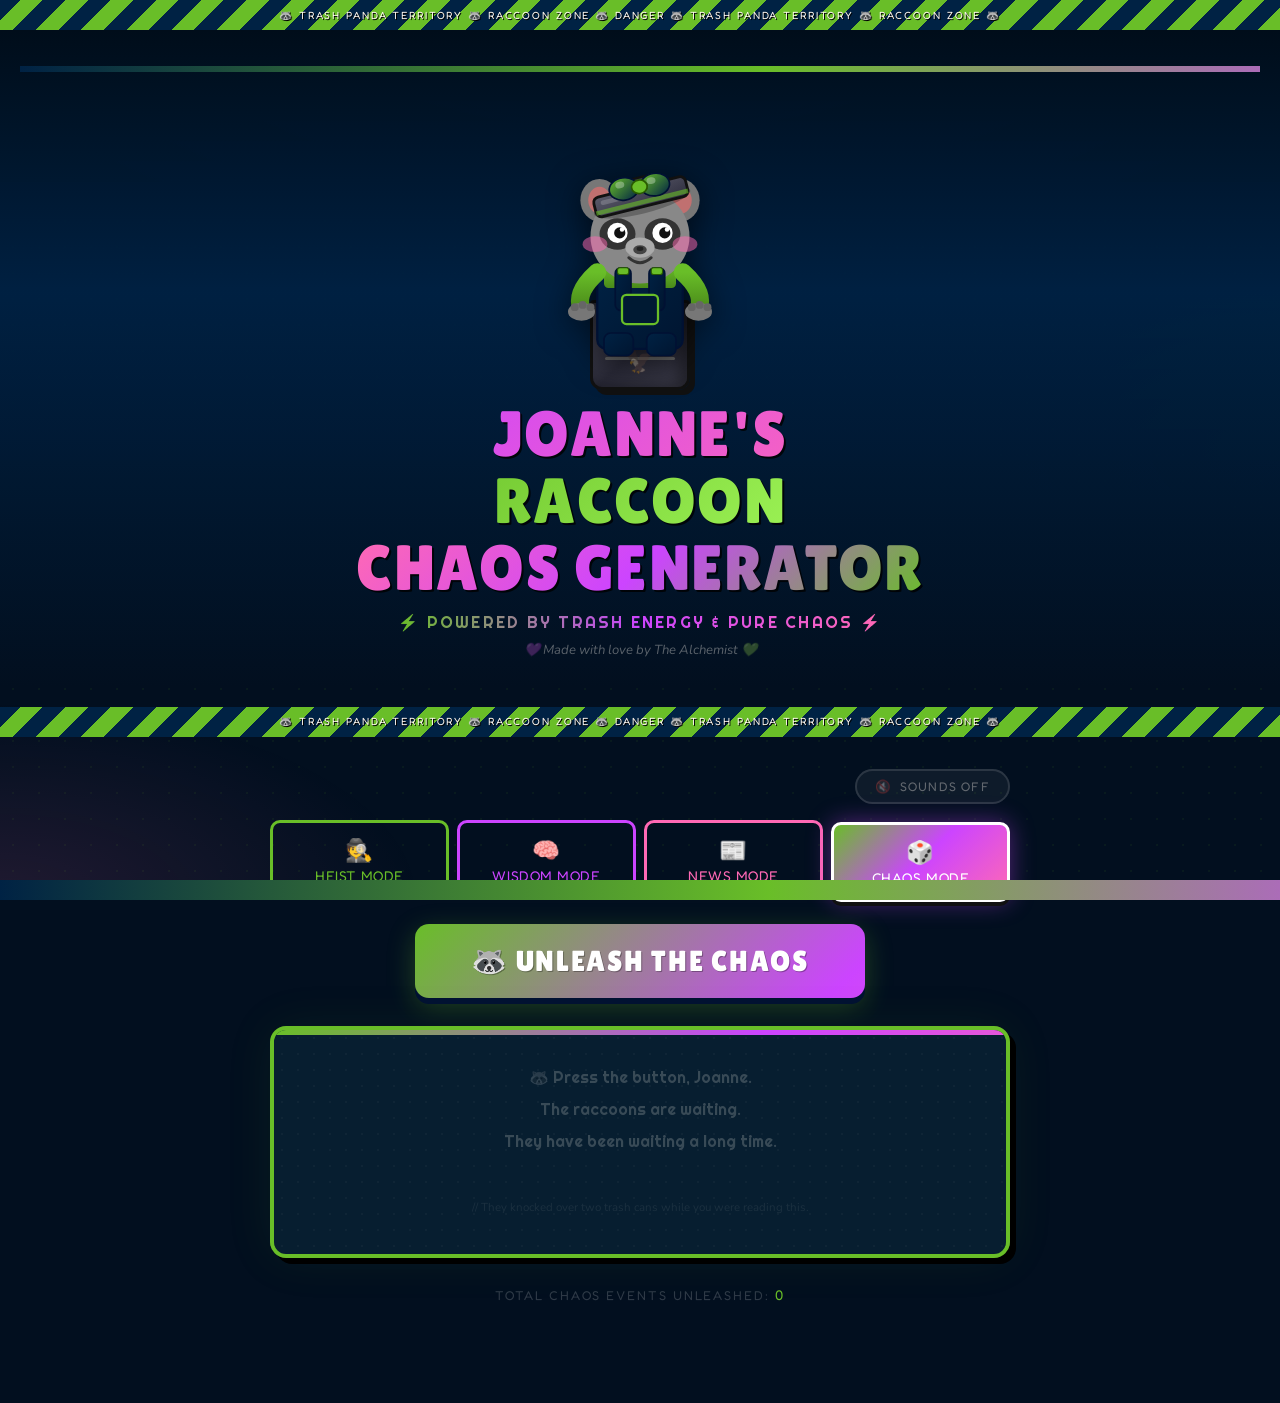
==== index.html @ 40414d5c "Rename raccoon-chaos.html to index.html" ====
<!DOCTYPE html>
<html lang="en">
<head>
  <meta charset="UTF-8" />
  <meta name="viewport" content="width=device-width, initial-scale=1.0" />
  <title>Joanne's Raccoon Chaos Generator</title>
  <link href="https://fonts.googleapis.com/css2?family=Fredoka+One&family=Righteous&family=Lilita+One&family=Nunito:wght@400;700;900&display=swap" rel="stylesheet" />
  <style>
    :root {
      --navy:   #002244;
      --teal:   #69BE28;
      --purple: #cc44ff;
      --pink:   #ff69b4;
      --white:  #fff9f0;
      --gray:   rgba(255,249,240,.35);
      --bg:     #020f1f;
      --bg2:    #061828;
      --card:   #071e30;
    }

    * { margin: 0; padding: 0; box-sizing: border-box; }

    body {
      background: var(--bg);
      color: var(--white);
      font-family: 'Nunito', sans-serif;
      min-height: 100vh;
      overflow-x: hidden;
    }

    /* HALFTONE BG */
    body::before {
      content: '';
      position: fixed; inset: 0; z-index: 0; pointer-events: none;
      background-image: radial-gradient(circle, rgba(105,190,40,.07) 1px, transparent 1px);
      background-size: 26px 26px;
    }

    body::after {
      content: '';
      position: fixed; inset: 0; z-index: 0; pointer-events: none;
      background:
        radial-gradient(ellipse 90% 50% at 50% 0%,   rgba(204,68,255,.18), transparent 60%),
        radial-gradient(ellipse 60% 40% at 0% 100%,  rgba(255,105,180,.12), transparent 55%),
        radial-gradient(ellipse 50% 40% at 100% 50%, rgba(105,190,40,.1),  transparent 55%);
    }

    /* FLOATING BG COONS */
    .bg-coon {
      position: fixed; pointer-events: none; z-index: 0;
      font-size: 3rem; opacity: .05;
      animation: drift linear infinite;
    }
    @keyframes drift {
      from { transform: translateY(110vh) rotate(0deg); }
      to   { transform: translateY(-10vh) rotate(360deg); }
    }

    /* ═══════════════════ */
    /* TAPE               */
    /* ═══════════════════ */
    .tape {
      height: 30px;
      background: repeating-linear-gradient(
        -45deg,
        var(--teal) 0, var(--teal) 16px,
        var(--navy) 16px, var(--navy) 32px
      );
      position: relative; overflow: hidden;
    }
    .tape::after {
      content: '🦝 TRASH PANDA TERRITORY 🦝 RACCOON ZONE 🦝 DANGER 🦝 TRASH PANDA TERRITORY 🦝 RACCOON ZONE 🦝';
      position: absolute; inset: 0;
      display: flex; align-items: center; justify-content: center;
      font-family: 'Fredoka One', cursive;
      font-size: .65rem; letter-spacing: .18em; color: var(--white);
      white-space: nowrap; overflow: hidden;
      text-shadow: 1px 1px 0 #000;
    }

    /* ═══════════════════ */
    /* HEADER             */
    /* ═══════════════════ */
    header {
      position: relative; z-index: 2; overflow: hidden;
    }

    .header-inner {
      background: linear-gradient(180deg,
        #000d1a 0%,
        rgba(0,34,68,.95) 40%,
        var(--bg) 100%
      );
      padding: 36px 20px 0;
      display: flex; flex-direction: column;
      align-items: center; text-align: center;
    }

    /* Seahawks gradient stripe */
    .hawks-stripe {
      width: 100%; height: 6px;
      background: linear-gradient(90deg,
        var(--navy), var(--teal), var(--purple), var(--pink), var(--teal), var(--navy)
      );
      background-size: 300%;
      animation: stripe-flow 6s linear infinite;
      margin-bottom: 28px;
    }
    @keyframes stripe-flow { to { background-position: 300%; } }

    /* ═══════════════════════════ */
    /* RACCOON SVG HERO            */
    /* ═══════════════════════════ */
    .hero-wrap {
      position: relative;
      width: 220px; height: 290px;
      margin-bottom: -10px;
    }

    .coon-svg {
      position: absolute;
      bottom: 30px; left: 50%;
      transform: translateX(-50%);
      width: 180px;
      animation: coon-bob 2s ease-in-out infinite;
      filter: drop-shadow(0 6px 16px rgba(0,0,0,.6));
      z-index: 3;
    }
    @keyframes coon-bob {
      0%,100% { transform: translateX(-50%) translateY(0); }
      50%      { transform: translateX(-50%) translateY(-10px); }
    }

    /* TRASH CAN */
    .trash-wrap {
      position: absolute;
      bottom: 0; left: 50%;
      transform: translateX(-50%);
      width: 120px; z-index: 2;
    }

    .trash-body {
      width: 100px; height: 90px;
      margin: 0 auto;
      background: linear-gradient(135deg, #4a4a5a, #2a2a38, #3a3a48);
      border-radius: 4px 4px 12px 12px;
      border: 3px solid #111;
      box-shadow: inset -8px 0 14px rgba(0,0,0,.4), 5px 5px 0 #111;
      position: relative;
    }
    .trash-body::before {
      content: '';
      position: absolute;
      top: 18px; left: 12px; right: 12px; height: 3px;
      background: #666; border-radius: 2px;
      box-shadow: 0 18px 0 #666, 0 36px 0 #666;
    }
    /* Seahawks logo hint on can */
    .trash-body::after {
      content: '🦅';
      position: absolute;
      bottom: 10px; left: 50%;
      transform: translateX(-50%);
      font-size: 1.4rem; opacity: .4;
    }

    /* ═══════════════════════════ */
    /* TITLE                       */
    /* ═══════════════════════════ */
    .site-title {
      font-family: 'Lilita One', cursive;
      font-size: clamp(2rem, 7vw, 4rem);
      line-height: 1.05;
      letter-spacing: .02em;
      margin-top: 20px;
    }

    .line1 {
      background: linear-gradient(135deg, var(--purple), var(--pink));
      -webkit-background-clip: text; -webkit-text-fill-color: transparent;
      background-clip: text;
      filter: drop-shadow(2px 2px 0 rgba(0,0,0,.8));
    }
    .line2 {
      background: linear-gradient(135deg, var(--teal), #a8ff60);
      -webkit-background-clip: text; -webkit-text-fill-color: transparent;
      background-clip: text;
      filter: drop-shadow(2px 2px 0 rgba(0,0,0,.8));
    }
    .line3 {
      background: linear-gradient(135deg, var(--pink), var(--purple), var(--teal));
      -webkit-background-clip: text; -webkit-text-fill-color: transparent;
      background-clip: text;
      filter: drop-shadow(2px 2px 0 rgba(0,0,0,.8));
    }

    .site-sub {
      font-family: 'Righteous', cursive;
      font-size: clamp(.8rem, 2.5vw, 1rem);
      letter-spacing: .14em;
      text-transform: uppercase;
      margin-top: 10px;
      background: linear-gradient(90deg, var(--teal), var(--purple), var(--pink));
      -webkit-background-clip: text; -webkit-text-fill-color: transparent;
      background-clip: text;
    }

    .dedication {
      font-size: .82rem; color: var(--gray);
      font-style: italic; margin: 8px 0 28px;
    }

    /* ═══════════════════ */
    /* MAIN               */
    /* ═══════════════════ */
    main {
      position: relative; z-index: 1;
      max-width: 780px; margin: 0 auto;
      padding: 32px 20px 100px;
    }

    /* SOUND */
    .top-row {
      display: flex; justify-content: flex-end; margin-bottom: 16px;
    }

    .sound-toggle {
      font-family: 'Fredoka One', cursive;
      font-size: .78rem; letter-spacing: .1em;
      padding: 8px 18px;
      background: rgba(255,255,255,.05);
      border: 2px solid rgba(255,255,255,.12);
      color: var(--gray);
      cursor: pointer; border-radius: 20px;
      transition: all .25s;
      display: flex; align-items: center; gap: 7px;
    }
    .sound-toggle:hover { border-color: var(--pink); color: var(--pink); }
    .sound-toggle.on    {
      border-color: var(--teal); color: var(--teal);
      background: rgba(105,190,40,.1);
      box-shadow: 0 0 12px rgba(105,190,40,.25);
    }

    /* MODES */
    .mode-row {
      display: grid;
      grid-template-columns: repeat(4,1fr);
      gap: 8px; margin-bottom: 24px;
    }
    @media (max-width: 480px) { .mode-row { grid-template-columns: repeat(2,1fr); } }

    .mode-btn {
      font-family: 'Fredoka One', cursive;
      font-size: .88rem; letter-spacing: .04em;
      padding: 12px 6px;
      border: 3px solid; cursor: pointer;
      transition: all .2s; background: transparent;
      border-radius: 10px; text-align: center; line-height: 1.3;
    }
    .mode-btn .bi { font-size: 1.4rem; display: block; margin-bottom: 3px; }

    .mode-btn.heist  { border-color: var(--teal);   color: var(--teal); }
    .mode-btn.advice { border-color: var(--purple);  color: var(--purple); }
    .mode-btn.news   { border-color: var(--pink);    color: var(--pink); }
    .mode-btn.random { border-color: #fff; color: #fff; }

    .mode-btn.heist.active  { background: var(--teal);   color: #000; box-shadow: 0 4px 0 #2a5a00, 0 0 20px rgba(105,190,40,.4); }
    .mode-btn.advice.active { background: var(--purple);  color: #fff; box-shadow: 0 4px 0 #5500aa, 0 0 20px rgba(204,68,255,.4); }
    .mode-btn.news.active   { background: var(--pink);    color: #fff; box-shadow: 0 4px 0 #991155, 0 0 20px rgba(255,105,180,.4); }
    .mode-btn.random.active { background: linear-gradient(135deg,var(--teal),var(--purple),var(--pink)); color: #fff; box-shadow: 0 4px 0 #111, 0 0 24px rgba(204,68,255,.4); }

    .mode-btn:hover:not(.active) { transform: translateY(-3px); filter: brightness(1.2); }
    .mode-btn.active { transform: translateY(2px); }

    /* GENERATE BTN */
    .gen-wrap { text-align: center; margin-bottom: 28px; }

    .gen-btn {
      font-family: 'Lilita One', cursive;
      font-size: clamp(1.2rem, 4vw, 1.8rem);
      letter-spacing: .06em;
      padding: 20px 56px;
      border: none; border-radius: 14px;
      cursor: pointer; position: relative; overflow: hidden;
      background: linear-gradient(135deg, var(--teal), var(--purple), var(--pink));
      background-size: 200%;
      animation: btn-gradient 4s ease infinite;
      color: #fff;
      text-shadow: 1px 1px 0 rgba(0,0,0,.3);
      box-shadow: 0 6px 0 #001133, 0 8px 28px rgba(105,190,40,.3);
      transition: transform .15s, box-shadow .15s;
    }
    @keyframes btn-gradient {
      0%,100% { background-position: 0%; }
      50%      { background-position: 100%; }
    }
    .gen-btn::before {
      content: '';
      position: absolute; top: 0; left: -100%; width: 60%; height: 100%;
      background: linear-gradient(90deg, transparent, rgba(255,255,255,.2), transparent);
      transform: skewX(-20deg);
      animation: shine 3s ease infinite;
    }
    @keyframes shine { 0%{left:-100%} 40%{left:150%} 100%{left:150%} }

    .gen-btn:hover { transform: translateY(-4px); box-shadow: 0 10px 0 #001133, 0 14px 36px rgba(204,68,255,.4); }
    .gen-btn:active { transform: translateY(4px); box-shadow: 0 2px 0 #001133; }

    .btn-coon { display:inline-block; animation: wiggle 1.5s ease-in-out infinite; }
    @keyframes wiggle { 0%,100%{transform:rotate(-8deg)} 50%{transform:rotate(8deg)} }

    /* OUTPUT CARD */
    .output-card {
      background: var(--card);
      border: 4px solid var(--teal);
      border-radius: 16px;
      padding: 32px 24px;
      position: relative;
      min-height: 220px;
      display: flex; flex-direction: column;
      align-items: center; justify-content: center;
      text-align: center;
      box-shadow: 6px 6px 0 #000, 0 0 50px rgba(105,190,40,.08);
      overflow: hidden;
      transition: border-color .3s, box-shadow .3s;
    }

    .output-card.heist-card  { border-color: var(--teal);   box-shadow: 6px 6px 0 #000, 0 0 40px rgba(105,190,40,.15); }
    .output-card.advice-card { border-color: var(--purple);  box-shadow: 6px 6px 0 #000, 0 0 40px rgba(204,68,255,.15); }
    .output-card.news-card   { border-color: var(--pink);    box-shadow: 6px 6px 0 #000, 0 0 40px rgba(255,105,180,.15); }

    .output-card::before {
      content: '';
      position: absolute; inset: 0;
      background-image: radial-gradient(circle, rgba(255,255,255,.03) 1px, transparent 1px);
      background-size: 16px 16px;
      pointer-events: none;
    }

    .output-card::after {
      content: '';
      position: absolute; top: 0; left: 0; right: 0; height: 5px;
      background: linear-gradient(90deg, var(--teal), var(--purple), var(--pink), var(--teal));
      background-size: 200%;
      animation: stripe-flow 3s linear infinite;
      border-radius: 12px 12px 0 0;
    }

    .output-badge {
      font-family: 'Fredoka One', cursive;
      font-size: .75rem; letter-spacing: .2em; text-transform: uppercase;
      padding: 5px 18px; border-radius: 20px;
      margin-bottom: 16px; color: #fff;
    }
    .heist-card  .output-badge { background: var(--teal);   color: #000; }
    .advice-card .output-badge { background: var(--purple); }
    .news-card   .output-badge { background: var(--pink); }

    .output-coon {
      font-size: 3.8rem; margin-bottom: 12px;
      display: block;
      animation: pop-in .4s cubic-bezier(.36,.07,.19,.97);
    }
    @keyframes pop-in {
      0%   { transform: scale(0) rotate(-25deg); opacity: 0; }
      70%  { transform: scale(1.25) rotate(5deg); }
      100% { transform: scale(1) rotate(0); opacity: 1; }
    }

    .output-title {
      font-family: 'Lilita One', cursive;
      font-size: clamp(1.05rem, 3.5vw, 1.6rem);
      margin-bottom: 14px; line-height: 1.25;
    }
    .heist-card  .output-title { color: var(--teal); text-shadow: 1px 1px 0 rgba(0,0,0,.5); }
    .advice-card .output-title { color: var(--purple); text-shadow: 1px 1px 0 rgba(0,0,0,.5); }
    .news-card   .output-title { color: var(--pink); text-shadow: 1px 1px 0 rgba(0,0,0,.5); }

    .output-body {
      font-family: 'Nunito', sans-serif;
      font-size: clamp(.88rem, 2vw, 1rem);
      color: var(--white); line-height: 1.85;
      max-width: 580px; font-weight: 600;
    }
    .output-body strong { color: var(--white); }
    .heist-card  .output-body strong { color: var(--teal); }
    .advice-card .output-body strong { color: var(--purple); }
    .news-card   .output-body strong { color: var(--pink); }

    .output-placeholder {
      font-family: 'Righteous', cursive;
      font-size: 1rem; color: rgba(255,249,240,.2); line-height: 2;
    }

    /* CHAOS METER */
    .chaos-meter { margin-top: 22px; width: 100%; }
    .chaos-header {
      display: flex; justify-content: space-between;
      font-family: 'Fredoka One', cursive;
      font-size: .7rem; letter-spacing: .12em;
      color: rgba(255,255,255,.25); margin-bottom: 6px; text-transform: uppercase;
    }
    .chaos-track {
      height: 10px; background: rgba(255,255,255,.06);
      border-radius: 6px; overflow: hidden;
    }
    .chaos-fill {
      height: 100%;
      background: linear-gradient(90deg, var(--teal), var(--purple), var(--pink));
      background-size: 200%;
      animation: stripe-flow 3s linear infinite;
      border-radius: 6px;
      transition: width .8s cubic-bezier(.36,.07,.19,.97);
      width: 0%;
    }

    /* CARD ACTIONS */
    .card-actions {
      display: flex; gap: 10px;
      justify-content: center; margin-top: 20px; flex-wrap: wrap;
    }
    .act-btn {
      font-family: 'Fredoka One', cursive;
      font-size: .85rem; letter-spacing: .06em;
      padding: 9px 22px;
      border: 2px solid rgba(255,255,255,.12);
      color: rgba(255,255,255,.35);
      background: transparent; cursor: pointer;
      border-radius: 8px; transition: all .2s;
    }
    .act-btn:hover { border-color: var(--pink); color: var(--pink); background: rgba(255,105,180,.08); }

    /* COUNTER */
    .counter {
      text-align: center; margin-top: 28px;
      font-family: 'Fredoka One', cursive;
      font-size: .8rem; letter-spacing: .15em;
      color: rgba(255,255,255,.18); text-transform: uppercase;
    }
    .counter em { color: var(--teal); font-style: normal; font-size: 1.1em; }

    /* BOTTOM TAPE */
    .bottom-tape {
      position: fixed; bottom: 0; left: 0; right: 0; z-index: 10; height: 20px;
      background: linear-gradient(90deg, var(--navy), var(--teal), var(--purple), var(--pink), var(--teal), var(--navy));
      background-size: 300%;
      animation: stripe-flow 6s linear infinite;
    }

    /* BURST */
    .burst {
      position: fixed; pointer-events: none; z-index: 999;
      font-size: 1.8rem;
      animation: burst-up .7s ease forwards;
    }
    @keyframes burst-up { to { transform: translateY(-90px) scale(.4); opacity: 0; } }

    /* SHAKE */
    @keyframes shake {
      0%,100%{transform:none}
      15%{transform:translate(-6px,-2px) rotate(-3deg)}
      30%{transform:translate(6px,2px)   rotate(3deg)}
      45%{transform:translate(-4px,-1px) rotate(-2deg)}
      60%{transform:translate(4px,1px)   rotate(2deg)}
      75%{transform:translate(-2px,0)    rotate(-1deg)}
    }
    .shaking { animation: shake .45s ease; }

    @media (max-width: 500px) {
      .output-card { padding: 20px 14px; }
      .gen-btn { padding: 16px 32px; }
    }
  </style>
</head>
<body>

  <!-- BG COONS -->
  <div class="bg-coon" style="left:8%;animation-duration:15s;animation-delay:0s">🦝</div>
  <div class="bg-coon" style="left:28%;animation-duration:21s;animation-delay:6s">🦝</div>
  <div class="bg-coon" style="left:52%;animation-duration:17s;animation-delay:10s">🦝</div>
  <div class="bg-coon" style="left:74%;animation-duration:19s;animation-delay:3s">🦝</div>
  <div class="bg-coon" style="left:92%;animation-duration:13s;animation-delay:8s">🦝</div>

  <header>
    <div class="tape"></div>
    <div class="header-inner">
      <div class="hawks-stripe"></div>

      <!-- RACCOON HERO -->
      <div class="hero-wrap">
        <svg class="coon-svg" viewBox="0 0 160 200" fill="none" xmlns="http://www.w3.org/2000/svg">
          <defs>
            <linearGradient id="lidGrad" x1="0" y1="0" x2="1" y2="1">
              <stop offset="0%" stop-color="#5a5a6a"/>
              <stop offset="100%" stop-color="#2e2e3e"/>
            </linearGradient>
            <linearGradient id="overallGrad" x1="0" y1="0" x2="1" y2="1">
              <stop offset="0%" stop-color="#002244"/>
              <stop offset="100%" stop-color="#001530"/>
            </linearGradient>
            <linearGradient id="shirtGrad" x1="0" y1="0" x2="0" y2="1">
              <stop offset="0%" stop-color="#69BE28"/>
              <stop offset="100%" stop-color="#4a8a1a"/>
            </linearGradient>
            <linearGradient id="bowGrad" x1="0" y1="0" x2="1" y2="1">
              <stop offset="0%" stop-color="#69BE28"/>
              <stop offset="100%" stop-color="#002244"/>
            </linearGradient>
          </defs>

          <!-- ══ OVERALLS BIB (behind body) ══ -->
          <rect x="42" y="118" width="76" height="72" rx="8"
                fill="url(#overallGrad)" stroke="#001133" stroke-width="2"/>

          <!-- ══ GREEN SHIRT UNDERNEATH ══ -->
          <rect x="48" y="116" width="64" height="20" rx="4"
                fill="url(#shirtGrad)"/>

          <!-- ══ EARS ══ -->
          <ellipse cx="44" cy="58" rx="17" ry="19" fill="#777"/>
          <ellipse cx="44" cy="58" rx="10" ry="12" fill="#c07070"/>
          <ellipse cx="116" cy="58" rx="17" ry="19" fill="#777"/>
          <ellipse cx="116" cy="58" rx="10" ry="12" fill="#c07070"/>

          <!-- ══ HEAD ══ -->
          <ellipse cx="80" cy="90" rx="44" ry="42" fill="#888"/>

          <!-- ══ MASK ══ -->
          <ellipse cx="60" cy="88" rx="16" ry="14" fill="#333"/>
          <ellipse cx="100" cy="88" rx="16" ry="14" fill="#333"/>

          <!-- ══ EYES ══ -->
          <circle cx="60" cy="87" r="9" fill="white"/>
          <circle cx="100" cy="87" r="9" fill="white"/>
          <circle cx="62" cy="87" r="5" fill="#111"/>
          <circle cx="102" cy="87" r="5" fill="#111"/>
          <circle cx="64" cy="84" r="2" fill="white"/>
          <circle cx="104" cy="84" r="2" fill="white"/>

          <!-- ══ NOSE ══ -->
          <ellipse cx="80" cy="100" rx="13" ry="9" fill="#aaa"/>
          <ellipse cx="80" cy="102" rx="6" ry="4" fill="#444"/>
          <ellipse cx="80" cy="101" rx="3" ry="2" fill="#222"/>

          <!-- ══ BLUSH ══ -->
          <ellipse cx="40" cy="97" rx="11" ry="7" fill="#ff69b4" opacity=".5"/>
          <ellipse cx="120" cy="97" rx="11" ry="7" fill="#ff69b4" opacity=".5"/>

          <!-- ══ MOUTH ══ -->
          <path d="M70 109 Q80 118 90 109" stroke="#333" stroke-width="2.5" fill="none" stroke-linecap="round"/>

          <!-- ══ OVERALLS STRAPS ══ -->
          <rect x="58" y="118" width="14" height="38" rx="5"
                fill="url(#overallGrad)" stroke="#001133" stroke-width="1.5"/>
          <rect x="88" y="118" width="14" height="38" rx="5"
                fill="url(#overallGrad)" stroke="#001133" stroke-width="1.5"/>

          <!-- ══ OVERALLS POCKET with Seahawk logo ══ -->
          <rect x="64" y="142" width="32" height="26" rx="4"
                fill="#001a33" stroke="#69BE28" stroke-width="2"/>
          <text x="80" y="161" text-anchor="middle" font-size="14">🦅</text>

          <!-- ══ OVERALL BUCKLES ══ -->
          <rect x="60" y="118" width="10" height="6" rx="2"
                fill="#69BE28" stroke="#2a5a00" stroke-width="1"/>
          <rect x="90" y="118" width="10" height="6" rx="2"
                fill="#69BE28" stroke="#2a5a00" stroke-width="1"/>

          <!-- ══ ARMS (sleeves = green shirt) ══ -->
          <path d="M42 122 Q22 140 28 155" stroke="url(#shirtGrad)" stroke-width="16" stroke-linecap="round" fill="none"/>
          <path d="M118 122 Q138 140 132 155" stroke="url(#shirtGrad)" stroke-width="16" stroke-linecap="round" fill="none"/>

          <!-- ══ PAWS ══ -->
          <ellipse cx="28" cy="157" rx="12" ry="8" fill="#777"/>
          <circle cx="22" cy="153" r="3.5" fill="#666"/>
          <circle cx="29" cy="151" r="3.5" fill="#666"/>
          <circle cx="36" cy="153" r="3.5" fill="#666"/>
          <ellipse cx="132" cy="157" rx="12" ry="8" fill="#777"/>
          <circle cx="126" cy="153" r="3.5" fill="#666"/>
          <circle cx="133" cy="151" r="3.5" fill="#666"/>
          <circle cx="140" cy="153" r="3.5" fill="#666"/>

          <!-- ══ LEGS / OVERALL BOTTOM ══ -->
          <rect x="48" y="176" width="26" height="20" rx="6"
                fill="url(#overallGrad)" stroke="#001133" stroke-width="1.5"/>
          <rect x="86" y="176" width="26" height="20" rx="6"
                fill="url(#overallGrad)" stroke="#001133" stroke-width="1.5"/>

          <!-- ══ TILTED LID HAT (on raccoon head) ══ -->
          <g transform="rotate(-14 80 52)">
            <!-- Shadow -->
            <ellipse cx="80" cy="60" rx="44" ry="10" fill="rgba(0,0,0,.25)"/>
            <!-- Lid body -->
            <rect x="38" y="46" width="84" height="18" rx="5"
                  fill="url(#lidGrad)" stroke="#111" stroke-width="2.5"/>
            <!-- Handle -->
            <rect x="68" y="38" width="24" height="10" rx="4"
                  fill="#3a3a48" stroke="#111" stroke-width="2"/>
            <!-- Shine -->
            <rect x="44" y="50" width="32" height="4" rx="2"
                  fill="rgba(255,255,255,.18)"/>
            <!-- Seahawks stripe on lid -->
            <rect x="38" y="58" width="84" height="4" rx="0"
                  fill="#69BE28" opacity=".6"/>
          </g>

          <!-- ══ HELLO KITTY BOW ON HEAD ══ -->
          <!-- Positioned on top of head, centered -->
          <g transform="translate(80, 50) rotate(-8)">
            <!-- Left lobe -->
            <ellipse cx="-14" cy="-4" rx="13" ry="10"
                     fill="url(#bowGrad)" stroke="#001133" stroke-width="1.5"/>
            <!-- Right lobe -->
            <ellipse cx="14" cy="-4" rx="13" ry="10"
                     fill="url(#bowGrad)" stroke="#001133" stroke-width="1.5"/>
            <!-- Center knot -->
            <ellipse cx="0" cy="-4" rx="7" ry="6"
                     fill="#69BE28" stroke="#2a5a00" stroke-width="1.5"/>
            <!-- Shine on left -->
            <ellipse cx="-17" cy="-8" rx="4" ry="3"
                     fill="rgba(255,255,255,.3)"/>
            <!-- Shine on right -->
            <ellipse cx="11" cy="-8" rx="4" ry="3"
                     fill="rgba(255,255,255,.3)"/>
            <!-- Stars on bow lobes -->
            <text x="-14" y="-1" text-anchor="middle" font-size="8" opacity=".6">★</text>
            <text x="14" y="-1" text-anchor="middle" font-size="8" opacity=".6">★</text>
          </g>

        </svg>

        <!-- CSS TRASH CAN -->
        <div class="trash-wrap">
          <div class="trash-body"></div>
        </div>
      </div>

      <div class="site-title">
        <div class="line1">JOANNE'S</div>
        <div class="line2">RACCOON</div>
        <div class="line3">CHAOS GENERATOR</div>
      </div>
      <div class="site-sub">⚡ Powered by Trash Energy & Pure Chaos ⚡</div>
      <div class="dedication">💜 Made with love by The Alchemist 💚</div>
    </div>
    <div class="tape" style="margin-top:20px"></div>
  </header>

  <main>

    <div class="top-row">
      <button class="sound-toggle" id="soundToggle" onclick="toggleSound()">
        <span id="soundIcon">🔇</span>
        <span id="soundLabel">SOUNDS OFF</span>
      </button>
    </div>

    <div class="mode-row">
      <button class="mode-btn heist"  onclick="setMode('heist')"  id="btn-heist"><span class="bi">🕵️</span>HEIST MODE</button>
      <button class="mode-btn advice" onclick="setMode('advice')" id="btn-advice"><span class="bi">🧠</span>WISDOM MODE</button>
      <button class="mode-btn news"   onclick="setMode('news')"   id="btn-news"><span class="bi">📰</span>NEWS MODE</button>
      <button class="mode-btn random active" onclick="setMode('random')" id="btn-random"><span class="bi">🎲</span>CHAOS MODE</button>
    </div>

    <div class="gen-wrap">
      <button class="gen-btn" onclick="generate()" id="genBtn">
        <span class="btn-coon">🦝</span> UNLEASH THE CHAOS
      </button>
    </div>

    <div class="output-card" id="outputCard">
      <div class="output-placeholder">
        🦝 Press the button, Joanne.<br>
        The raccoons are waiting.<br>
        They have been waiting a long time.<br><br>
        <small style="font-size:.72rem;opacity:.4;font-family:'Nunito',sans-serif">
          // They knocked over two trash cans while you were reading this.
        </small>
      </div>
    </div>

    <div class="counter">
      Total chaos events unleashed: <em id="counter">0</em>
    </div>

  </main>

  <div class="bottom-tape"></div>

<script>
  // ══════════════════════════════════
  // STATE
  // ══════════════════════════════════
  let currentMode = 'random';
  let soundOn = false;
  let audioCtx = null;
  let count = 0;
  try { count = parseInt(localStorage.getItem('joanneV3') || '0'); } catch(e){}
  document.getElementById('counter').textContent = count;

  // ══════════════════════════════════
  // RACCOON CHITTER — THE ONLY SOUND
  // ══════════════════════════════════
  function getCtx() {
    if (!audioCtx) audioCtx = new (window.AudioContext || window.webkitAudioContext)();
    if (audioCtx.state === 'suspended') audioCtx.resume();
    return audioCtx;
  }

  function playChitter(intensity) {
    // intensity: 1 = soft toggle click, 2 = full chaos unleash
    const ctx = getCtx();
    const t = ctx.currentTime;
    const bursts = intensity === 2 ? 12 : 6;
    const vol    = intensity === 2 ? 0.22 : 0.14;

    for (let i = 0; i < bursts; i++) {
      const osc    = ctx.createOscillator();
      const gain   = ctx.createGain();
      const filter = ctx.createBiquadFilter();

      filter.type = 'bandpass';
      filter.frequency.value = 700 + Math.random() * 800;
      filter.Q.value = 6 + Math.random() * 6;

      osc.type = 'sawtooth';
      const baseFreq = 280 + Math.random() * 360;
      osc.frequency.setValueAtTime(baseFreq, t + i * 0.06);
      osc.frequency.exponentialRampToValueAtTime(baseFreq * 0.65, t + i * 0.06 + 0.055);

      // tiny pitch warble for realism
      const lfo = ctx.createOscillator();
      const lfoGain = ctx.createGain();
      lfo.frequency.value = 18 + Math.random() * 12;
      lfoGain.gain.value = 25;
      lfo.connect(lfoGain);
      lfoGain.connect(osc.frequency);

      gain.gain.setValueAtTime(0, t + i * 0.06);
      gain.gain.linearRampToValueAtTime(vol, t + i * 0.06 + 0.008);
      gain.gain.exponentialRampToValueAtTime(0.001, t + i * 0.06 + 0.058);

      osc.connect(filter);
      filter.connect(gain);
      gain.connect(ctx.destination);

      osc.start(t + i * 0.06);
      lfo.start(t + i * 0.06);
      osc.stop(t + i * 0.06 + 0.065);
      lfo.stop(t + i * 0.06 + 0.065);
    }

    // Extra little tail squeak at end for the unleash
    if (intensity === 2) {
      const sq = ctx.createOscillator();
      const sg = ctx.createGain();
      sq.type = 'sine';
      sq.frequency.setValueAtTime(1800, t + bursts * 0.06);
      sq.frequency.exponentialRampToValueAtTime(600, t + bursts * 0.06 + 0.12);
      sg.gain.setValueAtTime(0.12, t + bursts * 0.06);
      sg.gain.exponentialRampToValueAtTime(0.001, t + bursts * 0.06 + 0.12);
      sq.connect(sg); sg.connect(ctx.destination);
      sq.start(t + bursts * 0.06);
      sq.stop(t + bursts * 0.06 + 0.13);
    }
  }

  // ══════════════════════════════════
  // SOUND TOGGLE
  // ══════════════════════════════════
  function toggleSound() {
    soundOn = !soundOn;
    document.getElementById('soundIcon').textContent  = soundOn ? '🔊' : '🔇';
    document.getElementById('soundLabel').textContent = soundOn ? 'SOUNDS ON'  : 'SOUNDS OFF';
    document.getElementById('soundToggle').classList.toggle('on', soundOn);
    if (soundOn) {
      try { playChitter(1); } catch(e) {}
    }
  }

  // ══════════════════════════════════
  // MODE
  // ══════════════════════════════════
  function setMode(m) {
    currentMode = m;
    ['heist','advice','news','random'].forEach(id =>
      document.getElementById(`btn-${id}`).classList.toggle('active', id === m)
    );
  }

  // ══════════════════════════════════
  // CONTENT
  // ══════════════════════════════════
  const heists = [
    { emoji:'🕵️🦝', title:'Operation: Trash Can Tuesday',
      body:`Three raccoons — <strong>Gerald</strong>, <strong>Linda</strong>, and <strong>Lil' Diablo</strong> — spent 6 weeks casing the Henderson neighborhood. Their target: the blue recycling bin with the loose lid on Maple Street. Gerald created a diversion by dramatically falling off a fence. Linda handled logistics. Lil' Diablo ate an entire pizza in under 90 seconds. <strong>They were never caught.</strong>` },
    { emoji:'🏦🦝', title:'The Great Dumpster Heist of 2023',
      body:`When Applebee's installed a "raccoon-proof" lid, the raccoon community took it as a personal attack. <strong>Mama Roxy</strong> assembled a crew of seven. They trained for two weeks. On a Tuesday at 3am, they breached the dumpster in <strong>under four minutes.</strong> The manager still doesn't know what happened. The raccoons celebrated with mozzarella sticks.` },
    { emoji:'🎭🦝', title:'The BBQ Caper',
      body:`Joanne, this one is personal. <strong>Chad the Raccoon</strong> saw your neighbor's BBQ and made a decision. He recruited his cousin <strong>Brenda</strong> and her three children (none of them listened but they came anyway). <strong>Four hot dogs were taken. Zero regrets were expressed.</strong> Chad still thinks about those hot dogs every single night.` },
    { emoji:'🎪🦝', title:'Mission: Impossible — Bird Feeder Edition',
      body:`The bird feeder was described by raccoon intelligence as "heavily fortified." <strong>They didn't care.</strong> Renegade Rick spent three nights developing a technique involving sheer upper body strength and a complete disregard for physics. He ate every seed. He looked directly at the security camera. <strong>He felt nothing.</strong>` },
    { emoji:'🍕🦝', title:'The Pizza Box Conspiracy',
      body:`Twelve raccoons. One pizza box. <strong>Zero coordination.</strong> They argued 45 minutes about who opens it. Two wandered off mid-meeting. Eventually <strong>Steve</strong> just opened it himself. Hawaiian pizza inside. Nobody wanted Hawaiian. <strong>They took it anyway.</strong>` },
    { emoji:'🚗🦝', title:'The Parking Lot Incident',
      body:`<strong>"The Professor"</strong> discovered a Wendy's dumpster was accessible from the top of a Toyota Camry. Dave, the Camry's owner, watched from inside the restaurant. Dave and The Professor made eye contact. <strong>Neither one looked away for a very long time.</strong> Dave did not confront The Professor. The Professor did not apologize.` },
  ];

  const wisdoms = [
    { emoji:'🧠🦝', title:'"The trash will always provide."',
      body:`When life feels overwhelming, Joanne, remember: <strong>the trash will always provide.</strong> Did someone say something rude to you? There is a half-eaten sandwich within walking distance right now. <strong>The raccoon does not stress. The raccoon finds the sandwich.</strong> Be the raccoon, Joanne.` },
    { emoji:'🌙🦝', title:'"The night belongs to those who show up."',
      body:`Every raccoon philosopher agrees: <strong>show up at 3am, get the goods.</strong> The bin is full. The competition is asleep. This is a metaphor, Joanne. It is also literally what raccoons do. <strong>Both things are true. Both things are wisdom.</strong>` },
    { emoji:'✋🦝', title:'"Wash everything. Trust nothing."',
      body:`Before you consume anything — information, food, drama, opinions — <strong>wash it first.</strong> Examine it. Hold it up to the light. Then, and only then, eat it. Unless it's from a dumpster. Then just eat it. <strong>Life is short.</strong>` },
    { emoji:'👀🦝', title:'"The mask means nothing. The eyes see everything."',
      body:`Like a raccoon, Joanne, you see things others miss. You read a room like a raccoon reads a trash can — <strong>completely, thoroughly, and with great personal interest.</strong> This is a gift. A rare and powerful gift.` },
    { emoji:'🤝🦝', title:'"Work alone. But let your cousin come anyway."',
      body:`The greatest raccoon philosophers were solitary. But they always had <strong>a cousin who showed up uninvited.</strong> And somehow the cousin always helped. <strong>You cannot plan for the cousin. You simply accept the cousin. The cousin is part of the process.</strong>` },
    { emoji:'💅🦝', title:'"Do it boldly or do not do it at all."',
      body:`A raccoon has never done anything quietly. They tip the trash can at 3am and <strong>feel absolutely no shame about it.</strong> The raccoon does not apologize for wanting things. <strong>The raccoon tips the can and walks away unbothered.</strong>` },
  ];

  const news = [
    { emoji:'📰🦝', title:'BREAKING: Local Raccoon "Just Checking" On Your Trash',
      body:`MESA, AZ — A raccoon identified as <strong>Gerald Bandito Williams</strong> was spotted at 2:47am conducting what sources describe as "just a quick look" at a residential trash can. Gerald stared at a reporter for eleven seconds before returning to the trash. <strong>"He didn't even take anything. He just checked. And left."</strong>` },
    { emoji:'🏆🦝', title:'RACCOON WINS STARING CONTEST WITH HOMEOWNER FOR THIRD CONSECUTIVE YEAR',
      body:`For the third year running, <strong>Duchess von Scraps</strong> has defeated homeowner Dave Kowalski in their 3am staring contest through the kitchen window. Dave tried a flashlight. Duchess was unimpressed. <strong>"She tilted her head. Like she pitied me."</strong> Dave has begun therapy. Duchess has not.` },
    { emoji:'🔬🦝', title:'SCIENTISTS CONFIRM: Raccoons Have Been "Judging Us This Whole Time"',
      body:`A new study confirms what many suspected: <strong>raccoons are absolutely judging us.</strong> "They know which houses put out good trash. They remember faces. They hold grudges." Lead consultant <strong>Professor Biscuit McTrash</strong> declined to comment but was seen taking notes near a recycling bin.` },
    { emoji:'📡🦝', title:'RACCOON SPENDS 45 MINUTES ON PORCH, ACCOMPLISHES NOTHING, LEAVES',
      body:`A raccoon visited a Mesa, AZ porch, ate one piece of cat food that was not hers, knocked over a plant, stared into the middle distance, and left. <strong>"She just needed a minute,"</strong> said one witness. <strong>"We all do sometimes."</strong> The plant is still on its side.` },
    { emoji:'🗳️🦝', title:'LOCAL RACCOON RUNS FOR HOA PRESIDENT ON "MORE TRASH" PLATFORM',
      body:`<strong>Councilwoman Griselda Dumpster-Hughes</strong> announced her HOA candidacy. Platform: more trash cans, looser lids, mandatory composting. Slogan: <strong>"You Already Lost. I'm Just Making It Official."</strong> She was unavailable for comment. She was going through someone's recycling.` },
    { emoji:'💔🦝', title:'AREA RACCOON VERY NORMAL ABOUT THE NEW "RACCOON-PROOF" LID',
      body:`Sources confirm <strong>Brendan Maurice Pawsworth III</strong> is being very normal about the raccoon-proof lid. "He just sits next to it. Every night." Brendan refuses to try the next block's trash can. <strong>"It's not about the food,"</strong> said one analyst. "It's about the principle."` },
  ];

  // ══════════════════════════════════
  // GENERATE
  // ══════════════════════════════════
  function generate() {
    const btn  = document.getElementById('genBtn');
    const card = document.getElementById('outputCard');

    btn.classList.remove('shaking');
    void btn.offsetWidth;
    btn.classList.add('shaking');

    if (soundOn) { try { playChitter(2); } catch(e){} }

    const actual = currentMode === 'random'
      ? ['heist','advice','news'][Math.floor(Math.random()*3)]
      : currentMode;

    const pools  = { heist: heists, advice: wisdoms, news };
    const labels = { heist:'🕵️ RACCOON HEIST REPORT', advice:'🧠 RACCOON WISDOM', news:'📰 BREAKING RACCOON NEWS' };
    const cls    = { heist:'heist-card', advice:'advice-card', news:'news-card' };

    const item  = pools[actual][Math.floor(Math.random()*pools[actual].length)];
    const chaos = Math.floor(Math.random()*30)+70;

    card.className = `output-card ${cls[actual]}`;
    card.innerHTML = `
      <div class="output-badge">${labels[actual]}</div>
      <span class="output-coon">${item.emoji}</span>
      <div class="output-title">${item.title}</div>
      <div class="output-body">${item.body}</div>
      <div class="chaos-meter">
        <div class="chaos-header"><span>CHAOS LEVEL</span><span id="chaosVal">0%</span></div>
        <div class="chaos-track"><div class="chaos-fill" id="chaosFill"></div></div>
      </div>
      <div class="card-actions">
        <button class="act-btn" onclick="copyStory()">📋 COPY</button>
        <button class="act-btn" onclick="generate()">🦝 ANOTHER ONE</button>
      </div>`;

    setTimeout(() => {
      const f = document.getElementById('chaosFill');
      const v = document.getElementById('chaosVal');
      if (f) f.style.width = chaos + '%';
      if (v) v.textContent = chaos + '%';
    }, 80);

    count++;
    try { localStorage.setItem('joanneV3', count); } catch(e){}
    document.getElementById('counter').textContent = count;
    window._story = `${item.title}\n\n${item.body.replace(/<[^>]+>/g,'')}`;
    card.scrollIntoView({ behavior:'smooth', block:'center' });
  }

  function copyStory() {
    if (!window._story) return;
    navigator.clipboard.writeText(window._story).then(() => {
      const b = document.querySelectorAll('.act-btn')[0];
      if (b) { b.textContent = '✓ COPIED!'; setTimeout(()=>b.textContent='📋 COPY',2000); }
    }).catch(()=>{});
  }

  // CLICK BURST
  document.addEventListener('click', e => {
    const items = ['🦝','💜','💚','🦝','💗','🦝','⭐'];
    const el = document.createElement('div');
    el.className = 'burst';
    el.textContent = items[Math.floor(Math.random()*items.length)];
    el.style.left = (e.clientX-16)+'px';
    el.style.top  = (e.clientY-16)+'px';
    document.body.appendChild(el);
    setTimeout(()=>el.remove(), 700);
  });
</script>
</body>
</html>
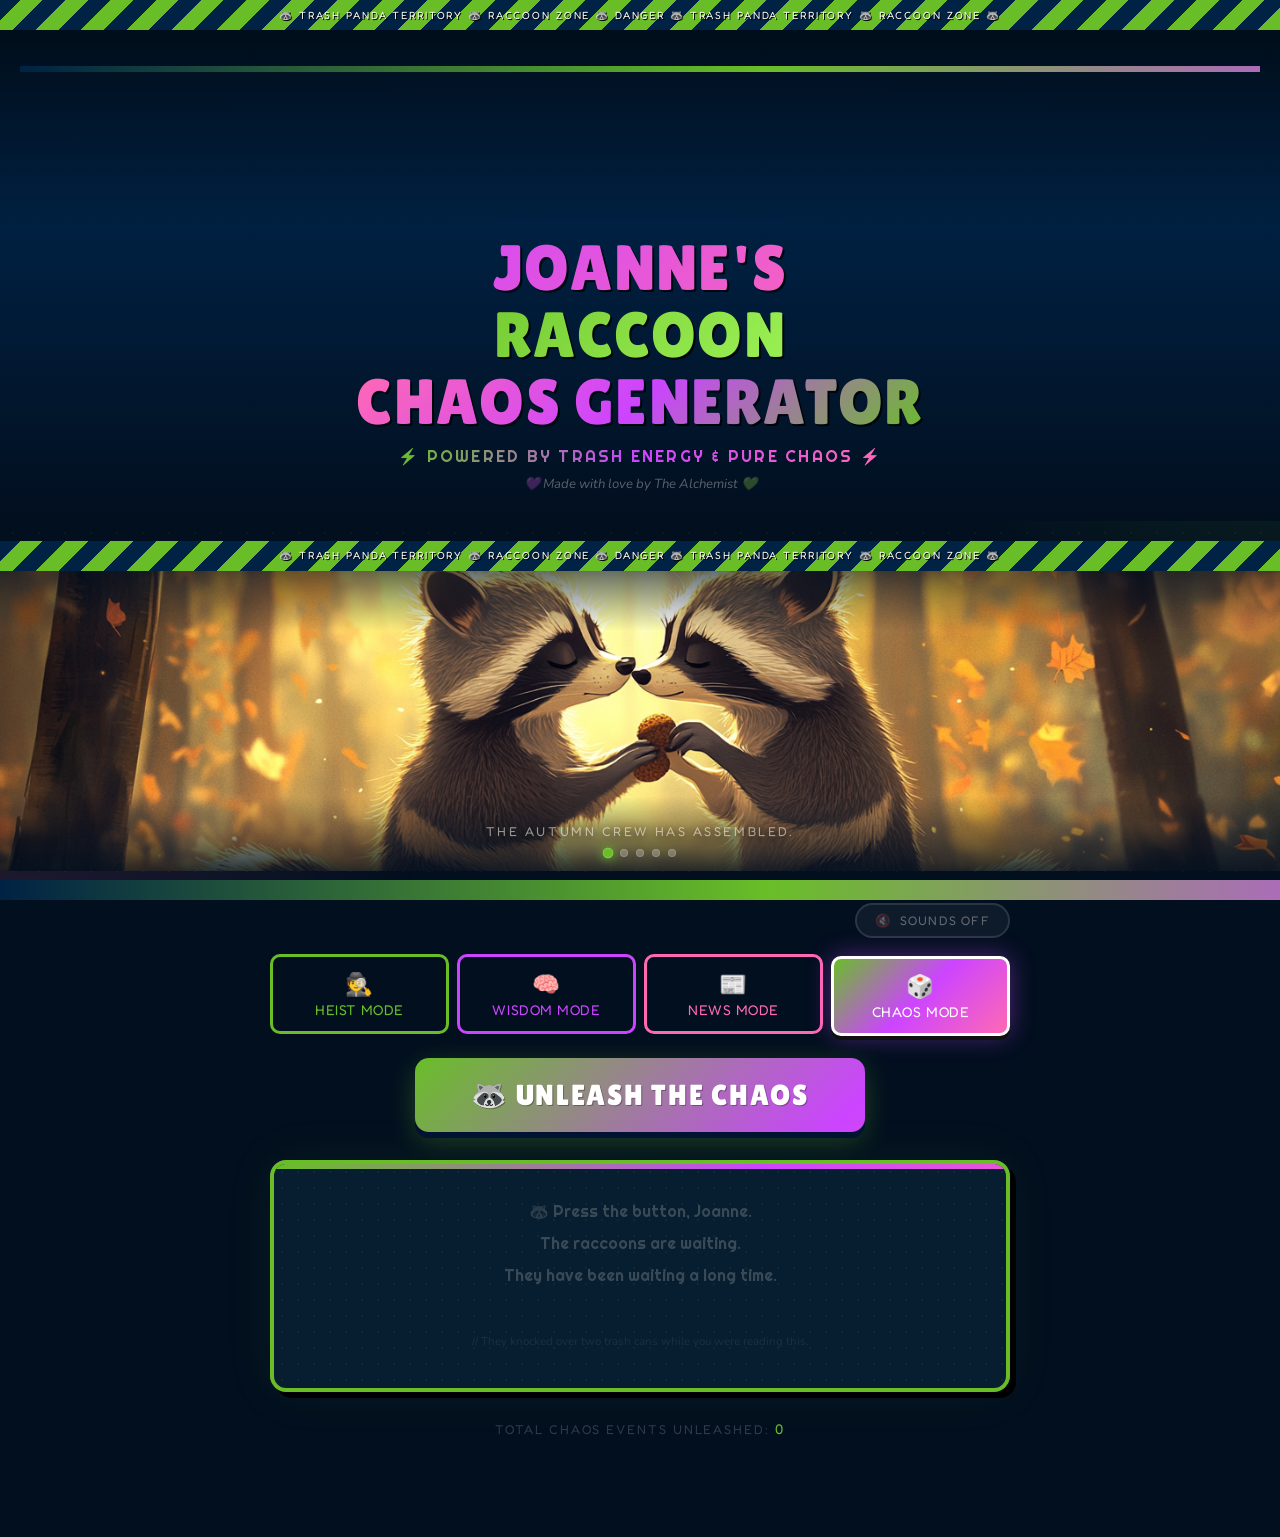
==== commit 9244bdc8: "Overhaul site: split into CSS/JS files, add video hero, image gallery, and 60 stories - Replace SVG " ====
--- a/index.html
+++ b/index.html
@@ -5,648 +5,85 @@
   <meta name="viewport" content="width=device-width, initial-scale=1.0" />
   <title>Joanne's Raccoon Chaos Generator</title>
   <link href="https://fonts.googleapis.com/css2?family=Fredoka+One&family=Righteous&family=Lilita+One&family=Nunito:wght@400;700;900&display=swap" rel="stylesheet" />
-  <style>
-    :root {
-      --navy:   #002244;
-      --teal:   #69BE28;
-      --purple: #cc44ff;
-      --pink:   #ff69b4;
-      --white:  #fff9f0;
-      --gray:   rgba(255,249,240,.35);
-      --bg:     #020f1f;
-      --bg2:    #061828;
-      --card:   #071e30;
-    }
-
-    * { margin: 0; padding: 0; box-sizing: border-box; }
-
-    body {
-      background: var(--bg);
-      color: var(--white);
-      font-family: 'Nunito', sans-serif;
-      min-height: 100vh;
-      overflow-x: hidden;
-    }
-
-    /* HALFTONE BG */
-    body::before {
-      content: '';
-      position: fixed; inset: 0; z-index: 0; pointer-events: none;
-      background-image: radial-gradient(circle, rgba(105,190,40,.07) 1px, transparent 1px);
-      background-size: 26px 26px;
-    }
-
-    body::after {
-      content: '';
-      position: fixed; inset: 0; z-index: 0; pointer-events: none;
-      background:
-        radial-gradient(ellipse 90% 50% at 50% 0%,   rgba(204,68,255,.18), transparent 60%),
-        radial-gradient(ellipse 60% 40% at 0% 100%,  rgba(255,105,180,.12), transparent 55%),
-        radial-gradient(ellipse 50% 40% at 100% 50%, rgba(105,190,40,.1),  transparent 55%);
-    }
-
-    /* FLOATING BG COONS */
-    .bg-coon {
-      position: fixed; pointer-events: none; z-index: 0;
-      font-size: 3rem; opacity: .05;
-      animation: drift linear infinite;
-    }
-    @keyframes drift {
-      from { transform: translateY(110vh) rotate(0deg); }
-      to   { transform: translateY(-10vh) rotate(360deg); }
-    }
-
-    /* ═══════════════════ */
-    /* TAPE               */
-    /* ═══════════════════ */
-    .tape {
-      height: 30px;
-      background: repeating-linear-gradient(
-        -45deg,
-        var(--teal) 0, var(--teal) 16px,
-        var(--navy) 16px, var(--navy) 32px
-      );
-      position: relative; overflow: hidden;
-    }
-    .tape::after {
-      content: '🦝 TRASH PANDA TERRITORY 🦝 RACCOON ZONE 🦝 DANGER 🦝 TRASH PANDA TERRITORY 🦝 RACCOON ZONE 🦝';
-      position: absolute; inset: 0;
-      display: flex; align-items: center; justify-content: center;
-      font-family: 'Fredoka One', cursive;
-      font-size: .65rem; letter-spacing: .18em; color: var(--white);
-      white-space: nowrap; overflow: hidden;
-      text-shadow: 1px 1px 0 #000;
-    }
-
-    /* ═══════════════════ */
-    /* HEADER             */
-    /* ═══════════════════ */
-    header {
-      position: relative; z-index: 2; overflow: hidden;
-    }
-
-    .header-inner {
-      background: linear-gradient(180deg,
-        #000d1a 0%,
-        rgba(0,34,68,.95) 40%,
-        var(--bg) 100%
-      );
-      padding: 36px 20px 0;
-      display: flex; flex-direction: column;
-      align-items: center; text-align: center;
-    }
-
-    /* Seahawks gradient stripe */
-    .hawks-stripe {
-      width: 100%; height: 6px;
-      background: linear-gradient(90deg,
-        var(--navy), var(--teal), var(--purple), var(--pink), var(--teal), var(--navy)
-      );
-      background-size: 300%;
-      animation: stripe-flow 6s linear infinite;
-      margin-bottom: 28px;
-    }
-    @keyframes stripe-flow { to { background-position: 300%; } }
-
-    /* ═══════════════════════════ */
-    /* RACCOON SVG HERO            */
-    /* ═══════════════════════════ */
-    .hero-wrap {
-      position: relative;
-      width: 220px; height: 290px;
-      margin-bottom: -10px;
-    }
-
-    .coon-svg {
-      position: absolute;
-      bottom: 30px; left: 50%;
-      transform: translateX(-50%);
-      width: 180px;
-      animation: coon-bob 2s ease-in-out infinite;
-      filter: drop-shadow(0 6px 16px rgba(0,0,0,.6));
-      z-index: 3;
-    }
-    @keyframes coon-bob {
-      0%,100% { transform: translateX(-50%) translateY(0); }
-      50%      { transform: translateX(-50%) translateY(-10px); }
-    }
-
-    /* TRASH CAN */
-    .trash-wrap {
-      position: absolute;
-      bottom: 0; left: 50%;
-      transform: translateX(-50%);
-      width: 120px; z-index: 2;
-    }
-
-    .trash-body {
-      width: 100px; height: 90px;
-      margin: 0 auto;
-      background: linear-gradient(135deg, #4a4a5a, #2a2a38, #3a3a48);
-      border-radius: 4px 4px 12px 12px;
-      border: 3px solid #111;
-      box-shadow: inset -8px 0 14px rgba(0,0,0,.4), 5px 5px 0 #111;
-      position: relative;
-    }
-    .trash-body::before {
-      content: '';
-      position: absolute;
-      top: 18px; left: 12px; right: 12px; height: 3px;
-      background: #666; border-radius: 2px;
-      box-shadow: 0 18px 0 #666, 0 36px 0 #666;
-    }
-    /* Seahawks logo hint on can */
-    .trash-body::after {
-      content: '🦅';
-      position: absolute;
-      bottom: 10px; left: 50%;
-      transform: translateX(-50%);
-      font-size: 1.4rem; opacity: .4;
-    }
-
-    /* ═══════════════════════════ */
-    /* TITLE                       */
-    /* ═══════════════════════════ */
-    .site-title {
-      font-family: 'Lilita One', cursive;
-      font-size: clamp(2rem, 7vw, 4rem);
-      line-height: 1.05;
-      letter-spacing: .02em;
-      margin-top: 20px;
-    }
-
-    .line1 {
-      background: linear-gradient(135deg, var(--purple), var(--pink));
-      -webkit-background-clip: text; -webkit-text-fill-color: transparent;
-      background-clip: text;
-      filter: drop-shadow(2px 2px 0 rgba(0,0,0,.8));
-    }
-    .line2 {
-      background: linear-gradient(135deg, var(--teal), #a8ff60);
-      -webkit-background-clip: text; -webkit-text-fill-color: transparent;
-      background-clip: text;
-      filter: drop-shadow(2px 2px 0 rgba(0,0,0,.8));
-    }
-    .line3 {
-      background: linear-gradient(135deg, var(--pink), var(--purple), var(--teal));
-      -webkit-background-clip: text; -webkit-text-fill-color: transparent;
-      background-clip: text;
-      filter: drop-shadow(2px 2px 0 rgba(0,0,0,.8));
-    }
-
-    .site-sub {
-      font-family: 'Righteous', cursive;
-      font-size: clamp(.8rem, 2.5vw, 1rem);
-      letter-spacing: .14em;
-      text-transform: uppercase;
-      margin-top: 10px;
-      background: linear-gradient(90deg, var(--teal), var(--purple), var(--pink));
-      -webkit-background-clip: text; -webkit-text-fill-color: transparent;
-      background-clip: text;
-    }
-
-    .dedication {
-      font-size: .82rem; color: var(--gray);
-      font-style: italic; margin: 8px 0 28px;
-    }
-
-    /* ═══════════════════ */
-    /* MAIN               */
-    /* ═══════════════════ */
-    main {
-      position: relative; z-index: 1;
-      max-width: 780px; margin: 0 auto;
-      padding: 32px 20px 100px;
-    }
-
-    /* SOUND */
-    .top-row {
-      display: flex; justify-content: flex-end; margin-bottom: 16px;
-    }
-
-    .sound-toggle {
-      font-family: 'Fredoka One', cursive;
-      font-size: .78rem; letter-spacing: .1em;
-      padding: 8px 18px;
-      background: rgba(255,255,255,.05);
-      border: 2px solid rgba(255,255,255,.12);
-      color: var(--gray);
-      cursor: pointer; border-radius: 20px;
-      transition: all .25s;
-      display: flex; align-items: center; gap: 7px;
-    }
-    .sound-toggle:hover { border-color: var(--pink); color: var(--pink); }
-    .sound-toggle.on    {
-      border-color: var(--teal); color: var(--teal);
-      background: rgba(105,190,40,.1);
-      box-shadow: 0 0 12px rgba(105,190,40,.25);
-    }
-
-    /* MODES */
-    .mode-row {
-      display: grid;
-      grid-template-columns: repeat(4,1fr);
-      gap: 8px; margin-bottom: 24px;
-    }
-    @media (max-width: 480px) { .mode-row { grid-template-columns: repeat(2,1fr); } }
-
-    .mode-btn {
-      font-family: 'Fredoka One', cursive;
-      font-size: .88rem; letter-spacing: .04em;
-      padding: 12px 6px;
-      border: 3px solid; cursor: pointer;
-      transition: all .2s; background: transparent;
-      border-radius: 10px; text-align: center; line-height: 1.3;
-    }
-    .mode-btn .bi { font-size: 1.4rem; display: block; margin-bottom: 3px; }
-
-    .mode-btn.heist  { border-color: var(--teal);   color: var(--teal); }
-    .mode-btn.advice { border-color: var(--purple);  color: var(--purple); }
-    .mode-btn.news   { border-color: var(--pink);    color: var(--pink); }
-    .mode-btn.random { border-color: #fff; color: #fff; }
-
-    .mode-btn.heist.active  { background: var(--teal);   color: #000; box-shadow: 0 4px 0 #2a5a00, 0 0 20px rgba(105,190,40,.4); }
-    .mode-btn.advice.active { background: var(--purple);  color: #fff; box-shadow: 0 4px 0 #5500aa, 0 0 20px rgba(204,68,255,.4); }
-    .mode-btn.news.active   { background: var(--pink);    color: #fff; box-shadow: 0 4px 0 #991155, 0 0 20px rgba(255,105,180,.4); }
-    .mode-btn.random.active { background: linear-gradient(135deg,var(--teal),var(--purple),var(--pink)); color: #fff; box-shadow: 0 4px 0 #111, 0 0 24px rgba(204,68,255,.4); }
-
-    .mode-btn:hover:not(.active) { transform: translateY(-3px); filter: brightness(1.2); }
-    .mode-btn.active { transform: translateY(2px); }
-
-    /* GENERATE BTN */
-    .gen-wrap { text-align: center; margin-bottom: 28px; }
-
-    .gen-btn {
-      font-family: 'Lilita One', cursive;
-      font-size: clamp(1.2rem, 4vw, 1.8rem);
-      letter-spacing: .06em;
-      padding: 20px 56px;
-      border: none; border-radius: 14px;
-      cursor: pointer; position: relative; overflow: hidden;
-      background: linear-gradient(135deg, var(--teal), var(--purple), var(--pink));
-      background-size: 200%;
-      animation: btn-gradient 4s ease infinite;
-      color: #fff;
-      text-shadow: 1px 1px 0 rgba(0,0,0,.3);
-      box-shadow: 0 6px 0 #001133, 0 8px 28px rgba(105,190,40,.3);
-      transition: transform .15s, box-shadow .15s;
-    }
-    @keyframes btn-gradient {
-      0%,100% { background-position: 0%; }
-      50%      { background-position: 100%; }
-    }
-    .gen-btn::before {
-      content: '';
-      position: absolute; top: 0; left: -100%; width: 60%; height: 100%;
-      background: linear-gradient(90deg, transparent, rgba(255,255,255,.2), transparent);
-      transform: skewX(-20deg);
-      animation: shine 3s ease infinite;
-    }
-    @keyframes shine { 0%{left:-100%} 40%{left:150%} 100%{left:150%} }
-
-    .gen-btn:hover { transform: translateY(-4px); box-shadow: 0 10px 0 #001133, 0 14px 36px rgba(204,68,255,.4); }
-    .gen-btn:active { transform: translateY(4px); box-shadow: 0 2px 0 #001133; }
-
-    .btn-coon { display:inline-block; animation: wiggle 1.5s ease-in-out infinite; }
-    @keyframes wiggle { 0%,100%{transform:rotate(-8deg)} 50%{transform:rotate(8deg)} }
-
-    /* OUTPUT CARD */
-    .output-card {
-      background: var(--card);
-      border: 4px solid var(--teal);
-      border-radius: 16px;
-      padding: 32px 24px;
-      position: relative;
-      min-height: 220px;
-      display: flex; flex-direction: column;
-      align-items: center; justify-content: center;
-      text-align: center;
-      box-shadow: 6px 6px 0 #000, 0 0 50px rgba(105,190,40,.08);
-      overflow: hidden;
-      transition: border-color .3s, box-shadow .3s;
-    }
-
-    .output-card.heist-card  { border-color: var(--teal);   box-shadow: 6px 6px 0 #000, 0 0 40px rgba(105,190,40,.15); }
-    .output-card.advice-card { border-color: var(--purple);  box-shadow: 6px 6px 0 #000, 0 0 40px rgba(204,68,255,.15); }
-    .output-card.news-card   { border-color: var(--pink);    box-shadow: 6px 6px 0 #000, 0 0 40px rgba(255,105,180,.15); }
-
-    .output-card::before {
-      content: '';
-      position: absolute; inset: 0;
-      background-image: radial-gradient(circle, rgba(255,255,255,.03) 1px, transparent 1px);
-      background-size: 16px 16px;
-      pointer-events: none;
-    }
-
-    .output-card::after {
-      content: '';
-      position: absolute; top: 0; left: 0; right: 0; height: 5px;
-      background: linear-gradient(90deg, var(--teal), var(--purple), var(--pink), var(--teal));
-      background-size: 200%;
-      animation: stripe-flow 3s linear infinite;
-      border-radius: 12px 12px 0 0;
-    }
-
-    .output-badge {
-      font-family: 'Fredoka One', cursive;
-      font-size: .75rem; letter-spacing: .2em; text-transform: uppercase;
-      padding: 5px 18px; border-radius: 20px;
-      margin-bottom: 16px; color: #fff;
-    }
-    .heist-card  .output-badge { background: var(--teal);   color: #000; }
-    .advice-card .output-badge { background: var(--purple); }
-    .news-card   .output-badge { background: var(--pink); }
-
-    .output-coon {
-      font-size: 3.8rem; margin-bottom: 12px;
-      display: block;
-      animation: pop-in .4s cubic-bezier(.36,.07,.19,.97);
-    }
-    @keyframes pop-in {
-      0%   { transform: scale(0) rotate(-25deg); opacity: 0; }
-      70%  { transform: scale(1.25) rotate(5deg); }
-      100% { transform: scale(1) rotate(0); opacity: 1; }
-    }
-
-    .output-title {
-      font-family: 'Lilita One', cursive;
-      font-size: clamp(1.05rem, 3.5vw, 1.6rem);
-      margin-bottom: 14px; line-height: 1.25;
-    }
-    .heist-card  .output-title { color: var(--teal); text-shadow: 1px 1px 0 rgba(0,0,0,.5); }
-    .advice-card .output-title { color: var(--purple); text-shadow: 1px 1px 0 rgba(0,0,0,.5); }
-    .news-card   .output-title { color: var(--pink); text-shadow: 1px 1px 0 rgba(0,0,0,.5); }
-
-    .output-body {
-      font-family: 'Nunito', sans-serif;
-      font-size: clamp(.88rem, 2vw, 1rem);
-      color: var(--white); line-height: 1.85;
-      max-width: 580px; font-weight: 600;
-    }
-    .output-body strong { color: var(--white); }
-    .heist-card  .output-body strong { color: var(--teal); }
-    .advice-card .output-body strong { color: var(--purple); }
-    .news-card   .output-body strong { color: var(--pink); }
-
-    .output-placeholder {
-      font-family: 'Righteous', cursive;
-      font-size: 1rem; color: rgba(255,249,240,.2); line-height: 2;
-    }
-
-    /* CHAOS METER */
-    .chaos-meter { margin-top: 22px; width: 100%; }
-    .chaos-header {
-      display: flex; justify-content: space-between;
-      font-family: 'Fredoka One', cursive;
-      font-size: .7rem; letter-spacing: .12em;
-      color: rgba(255,255,255,.25); margin-bottom: 6px; text-transform: uppercase;
-    }
-    .chaos-track {
-      height: 10px; background: rgba(255,255,255,.06);
-      border-radius: 6px; overflow: hidden;
-    }
-    .chaos-fill {
-      height: 100%;
-      background: linear-gradient(90deg, var(--teal), var(--purple), var(--pink));
-      background-size: 200%;
-      animation: stripe-flow 3s linear infinite;
-      border-radius: 6px;
-      transition: width .8s cubic-bezier(.36,.07,.19,.97);
-      width: 0%;
-    }
-
-    /* CARD ACTIONS */
-    .card-actions {
-      display: flex; gap: 10px;
-      justify-content: center; margin-top: 20px; flex-wrap: wrap;
-    }
-    .act-btn {
-      font-family: 'Fredoka One', cursive;
-      font-size: .85rem; letter-spacing: .06em;
-      padding: 9px 22px;
-      border: 2px solid rgba(255,255,255,.12);
-      color: rgba(255,255,255,.35);
-      background: transparent; cursor: pointer;
-      border-radius: 8px; transition: all .2s;
-    }
-    .act-btn:hover { border-color: var(--pink); color: var(--pink); background: rgba(255,105,180,.08); }
-
-    /* COUNTER */
-    .counter {
-      text-align: center; margin-top: 28px;
-      font-family: 'Fredoka One', cursive;
-      font-size: .8rem; letter-spacing: .15em;
-      color: rgba(255,255,255,.18); text-transform: uppercase;
-    }
-    .counter em { color: var(--teal); font-style: normal; font-size: 1.1em; }
-
-    /* BOTTOM TAPE */
-    .bottom-tape {
-      position: fixed; bottom: 0; left: 0; right: 0; z-index: 10; height: 20px;
-      background: linear-gradient(90deg, var(--navy), var(--teal), var(--purple), var(--pink), var(--teal), var(--navy));
-      background-size: 300%;
-      animation: stripe-flow 6s linear infinite;
-    }
-
-    /* BURST */
-    .burst {
-      position: fixed; pointer-events: none; z-index: 999;
-      font-size: 1.8rem;
-      animation: burst-up .7s ease forwards;
-    }
-    @keyframes burst-up { to { transform: translateY(-90px) scale(.4); opacity: 0; } }
-
-    /* SHAKE */
-    @keyframes shake {
-      0%,100%{transform:none}
-      15%{transform:translate(-6px,-2px) rotate(-3deg)}
-      30%{transform:translate(6px,2px)   rotate(3deg)}
-      45%{transform:translate(-4px,-1px) rotate(-2deg)}
-      60%{transform:translate(4px,1px)   rotate(2deg)}
-      75%{transform:translate(-2px,0)    rotate(-1deg)}
-    }
-    .shaking { animation: shake .45s ease; }
-
-    @media (max-width: 500px) {
-      .output-card { padding: 20px 14px; }
-      .gen-btn { padding: 16px 32px; }
-    }
-  </style>
+  <link rel="stylesheet" href="style.css" />
 </head>
 <body>
 
-  <!-- BG COONS -->
-  <div class="bg-coon" style="left:8%;animation-duration:15s;animation-delay:0s">🦝</div>
-  <div class="bg-coon" style="left:28%;animation-duration:21s;animation-delay:6s">🦝</div>
-  <div class="bg-coon" style="left:52%;animation-duration:17s;animation-delay:10s">🦝</div>
-  <div class="bg-coon" style="left:74%;animation-duration:19s;animation-delay:3s">🦝</div>
-  <div class="bg-coon" style="left:92%;animation-duration:13s;animation-delay:8s">🦝</div>
+  <!-- EFFECTS OVERLAYS -->
+  <div id="lightningOverlay"></div>
+  <div class="milestone-banner" id="milestoneBanner">
+    <span class="mb-emoji" id="mbEmoji">🦝</span>
+    <div class="mb-title" id="mbTitle">MILESTONE!</div>
+    <div class="mb-sub"   id="mbSub">Chaos escalates.</div>
+  </div>
 
+  <!-- FLOATING BG RACCOONS -->
+  <div class="bg-coon" style="left:4%;animation-duration:15s;animation-delay:0s">🦝</div>
+  <div class="bg-coon" style="left:14%;animation-duration:21s;animation-delay:5s">🗑️</div>
+  <div class="bg-coon" style="left:26%;animation-duration:18s;animation-delay:9s">🦝</div>
+  <div class="bg-coon" style="left:38%;animation-duration:24s;animation-delay:2s">💜</div>
+  <div class="bg-coon" style="left:50%;animation-duration:16s;animation-delay:12s">🦝</div>
+  <div class="bg-coon" style="left:62%;animation-duration:20s;animation-delay:7s">🦅</div>
+  <div class="bg-coon" style="left:74%;animation-duration:13s;animation-delay:4s">🦝</div>
+  <div class="bg-coon" style="left:84%;animation-duration:23s;animation-delay:11s">🗑️</div>
+  <div class="bg-coon" style="left:93%;animation-duration:17s;animation-delay:1s">🦝</div>
+
+  <!-- ════════════════════════════════ -->
+  <!-- HEADER                           -->
+  <!-- ════════════════════════════════ -->
   <header>
     <div class="tape"></div>
     <div class="header-inner">
       <div class="hawks-stripe"></div>
 
-      <!-- RACCOON HERO -->
+      <!-- VIDEO HERO (replaces SVG raccoon) -->
       <div class="hero-wrap">
-        <svg class="coon-svg" viewBox="0 0 160 200" fill="none" xmlns="http://www.w3.org/2000/svg">
-          <defs>
-            <linearGradient id="lidGrad" x1="0" y1="0" x2="1" y2="1">
-              <stop offset="0%" stop-color="#5a5a6a"/>
-              <stop offset="100%" stop-color="#2e2e3e"/>
-            </linearGradient>
-            <linearGradient id="overallGrad" x1="0" y1="0" x2="1" y2="1">
-              <stop offset="0%" stop-color="#002244"/>
-              <stop offset="100%" stop-color="#001530"/>
-            </linearGradient>
-            <linearGradient id="shirtGrad" x1="0" y1="0" x2="0" y2="1">
-              <stop offset="0%" stop-color="#69BE28"/>
-              <stop offset="100%" stop-color="#4a8a1a"/>
-            </linearGradient>
-            <linearGradient id="bowGrad" x1="0" y1="0" x2="1" y2="1">
-              <stop offset="0%" stop-color="#69BE28"/>
-              <stop offset="100%" stop-color="#002244"/>
-            </linearGradient>
-          </defs>
-
-          <!-- ══ OVERALLS BIB (behind body) ══ -->
-          <rect x="42" y="118" width="76" height="72" rx="8"
-                fill="url(#overallGrad)" stroke="#001133" stroke-width="2"/>
-
-          <!-- ══ GREEN SHIRT UNDERNEATH ══ -->
-          <rect x="48" y="116" width="64" height="20" rx="4"
-                fill="url(#shirtGrad)"/>
-
-          <!-- ══ EARS ══ -->
-          <ellipse cx="44" cy="58" rx="17" ry="19" fill="#777"/>
-          <ellipse cx="44" cy="58" rx="10" ry="12" fill="#c07070"/>
-          <ellipse cx="116" cy="58" rx="17" ry="19" fill="#777"/>
-          <ellipse cx="116" cy="58" rx="10" ry="12" fill="#c07070"/>
-
-          <!-- ══ HEAD ══ -->
-          <ellipse cx="80" cy="90" rx="44" ry="42" fill="#888"/>
-
-          <!-- ══ MASK ══ -->
-          <ellipse cx="60" cy="88" rx="16" ry="14" fill="#333"/>
-          <ellipse cx="100" cy="88" rx="16" ry="14" fill="#333"/>
-
-          <!-- ══ EYES ══ -->
-          <circle cx="60" cy="87" r="9" fill="white"/>
-          <circle cx="100" cy="87" r="9" fill="white"/>
-          <circle cx="62" cy="87" r="5" fill="#111"/>
-          <circle cx="102" cy="87" r="5" fill="#111"/>
-          <circle cx="64" cy="84" r="2" fill="white"/>
-          <circle cx="104" cy="84" r="2" fill="white"/>
-
-          <!-- ══ NOSE ══ -->
-          <ellipse cx="80" cy="100" rx="13" ry="9" fill="#aaa"/>
-          <ellipse cx="80" cy="102" rx="6" ry="4" fill="#444"/>
-          <ellipse cx="80" cy="101" rx="3" ry="2" fill="#222"/>
-
-          <!-- ══ BLUSH ══ -->
-          <ellipse cx="40" cy="97" rx="11" ry="7" fill="#ff69b4" opacity=".5"/>
-          <ellipse cx="120" cy="97" rx="11" ry="7" fill="#ff69b4" opacity=".5"/>
-
-          <!-- ══ MOUTH ══ -->
-          <path d="M70 109 Q80 118 90 109" stroke="#333" stroke-width="2.5" fill="none" stroke-linecap="round"/>
-
-          <!-- ══ OVERALLS STRAPS ══ -->
-          <rect x="58" y="118" width="14" height="38" rx="5"
-                fill="url(#overallGrad)" stroke="#001133" stroke-width="1.5"/>
-          <rect x="88" y="118" width="14" height="38" rx="5"
-                fill="url(#overallGrad)" stroke="#001133" stroke-width="1.5"/>
-
-          <!-- ══ OVERALLS POCKET with Seahawk logo ══ -->
-          <rect x="64" y="142" width="32" height="26" rx="4"
-                fill="#001a33" stroke="#69BE28" stroke-width="2"/>
-          <text x="80" y="161" text-anchor="middle" font-size="14">🦅</text>
-
-          <!-- ══ OVERALL BUCKLES ══ -->
-          <rect x="60" y="118" width="10" height="6" rx="2"
-                fill="#69BE28" stroke="#2a5a00" stroke-width="1"/>
-          <rect x="90" y="118" width="10" height="6" rx="2"
-                fill="#69BE28" stroke="#2a5a00" stroke-width="1"/>
-
-          <!-- ══ ARMS (sleeves = green shirt) ══ -->
-          <path d="M42 122 Q22 140 28 155" stroke="url(#shirtGrad)" stroke-width="16" stroke-linecap="round" fill="none"/>
-          <path d="M118 122 Q138 140 132 155" stroke="url(#shirtGrad)" stroke-width="16" stroke-linecap="round" fill="none"/>
-
-          <!-- ══ PAWS ══ -->
-          <ellipse cx="28" cy="157" rx="12" ry="8" fill="#777"/>
-          <circle cx="22" cy="153" r="3.5" fill="#666"/>
-          <circle cx="29" cy="151" r="3.5" fill="#666"/>
-          <circle cx="36" cy="153" r="3.5" fill="#666"/>
-          <ellipse cx="132" cy="157" rx="12" ry="8" fill="#777"/>
-          <circle cx="126" cy="153" r="3.5" fill="#666"/>
-          <circle cx="133" cy="151" r="3.5" fill="#666"/>
-          <circle cx="140" cy="153" r="3.5" fill="#666"/>
-
-          <!-- ══ LEGS / OVERALL BOTTOM ══ -->
-          <rect x="48" y="176" width="26" height="20" rx="6"
-                fill="url(#overallGrad)" stroke="#001133" stroke-width="1.5"/>
-          <rect x="86" y="176" width="26" height="20" rx="6"
-                fill="url(#overallGrad)" stroke="#001133" stroke-width="1.5"/>
-
-          <!-- ══ TILTED LID HAT (on raccoon head) ══ -->
-          <g transform="rotate(-14 80 52)">
-            <!-- Shadow -->
-            <ellipse cx="80" cy="60" rx="44" ry="10" fill="rgba(0,0,0,.25)"/>
-            <!-- Lid body -->
-            <rect x="38" y="46" width="84" height="18" rx="5"
-                  fill="url(#lidGrad)" stroke="#111" stroke-width="2.5"/>
-            <!-- Handle -->
-            <rect x="68" y="38" width="24" height="10" rx="4"
-                  fill="#3a3a48" stroke="#111" stroke-width="2"/>
-            <!-- Shine -->
-            <rect x="44" y="50" width="32" height="4" rx="2"
-                  fill="rgba(255,255,255,.18)"/>
-            <!-- Seahawks stripe on lid -->
-            <rect x="38" y="58" width="84" height="4" rx="0"
-                  fill="#69BE28" opacity=".6"/>
-          </g>
-
-          <!-- ══ HELLO KITTY BOW ON HEAD ══ -->
-          <!-- Positioned on top of head, centered -->
-          <g transform="translate(80, 50) rotate(-8)">
-            <!-- Left lobe -->
-            <ellipse cx="-14" cy="-4" rx="13" ry="10"
-                     fill="url(#bowGrad)" stroke="#001133" stroke-width="1.5"/>
-            <!-- Right lobe -->
-            <ellipse cx="14" cy="-4" rx="13" ry="10"
-                     fill="url(#bowGrad)" stroke="#001133" stroke-width="1.5"/>
-            <!-- Center knot -->
-            <ellipse cx="0" cy="-4" rx="7" ry="6"
-                     fill="#69BE28" stroke="#2a5a00" stroke-width="1.5"/>
-            <!-- Shine on left -->
-            <ellipse cx="-17" cy="-8" rx="4" ry="3"
-                     fill="rgba(255,255,255,.3)"/>
-            <!-- Shine on right -->
-            <ellipse cx="11" cy="-8" rx="4" ry="3"
-                     fill="rgba(255,255,255,.3)"/>
-            <!-- Stars on bow lobes -->
-            <text x="-14" y="-1" text-anchor="middle" font-size="8" opacity=".6">★</text>
-            <text x="14" y="-1" text-anchor="middle" font-size="8" opacity=".6">★</text>
-          </g>
-
-        </svg>
-
-        <!-- CSS TRASH CAN -->
-        <div class="trash-wrap">
-          <div class="trash-body"></div>
-        </div>
+        <video class="hero-video" autoplay muted loop playsinline>
+          <source src="assets/videos/raccoon-video.mp4" type="video/mp4" />
+        </video>
       </div>
 
-      <div class="site-title">
+      <div class="site-title" id="siteTitle">
         <div class="line1">JOANNE'S</div>
         <div class="line2">RACCOON</div>
         <div class="line3">CHAOS GENERATOR</div>
       </div>
-      <div class="site-sub">⚡ Powered by Trash Energy & Pure Chaos ⚡</div>
+      <div class="site-sub">⚡ Powered by Trash Energy &amp; Pure Chaos ⚡</div>
       <div class="dedication">💜 Made with love by The Alchemist 💚</div>
     </div>
     <div class="tape" style="margin-top:20px"></div>
   </header>
 
+  <!-- ════════════════════════════════ -->
+  <!-- RACCOON PHOTO GALLERY            -->
+  <!-- ════════════════════════════════ -->
+  <section class="gallery-section">
+    <div class="gallery-slides">
+      <div class="gallery-slide active"
+           style="background-image:url('assets/images/raccoon-1.png')"></div>
+      <div class="gallery-slide"
+           style="background-image:url('assets/images/raccoon-2.png')"></div>
+      <div class="gallery-slide"
+           style="background-image:url('assets/images/raccoon-3.png')"></div>
+      <div class="gallery-slide"
+           style="background-image:url('assets/images/raccoon-4.png')"></div>
+      <div class="gallery-slide"
+           style="background-image:url('assets/images/raccoon-5.png')"></div>
+    </div>
+    <div class="gallery-overlay"></div>
+    <div class="gallery-caption" id="galleryCaption">The autumn crew has assembled.</div>
+    <div class="gallery-dots">
+      <span class="gdot active"></span>
+      <span class="gdot"></span>
+      <span class="gdot"></span>
+      <span class="gdot"></span>
+      <span class="gdot"></span>
+    </div>
+  </section>
+
+  <!-- ════════════════════════════════ -->
+  <!-- MAIN                             -->
+  <!-- ════════════════════════════════ -->
   <main>
 
     <div class="top-row">
@@ -657,10 +94,18 @@
     </div>
 
     <div class="mode-row">
-      <button class="mode-btn heist"  onclick="setMode('heist')"  id="btn-heist"><span class="bi">🕵️</span>HEIST MODE</button>
-      <button class="mode-btn advice" onclick="setMode('advice')" id="btn-advice"><span class="bi">🧠</span>WISDOM MODE</button>
-      <button class="mode-btn news"   onclick="setMode('news')"   id="btn-news"><span class="bi">📰</span>NEWS MODE</button>
-      <button class="mode-btn random active" onclick="setMode('random')" id="btn-random"><span class="bi">🎲</span>CHAOS MODE</button>
+      <button class="mode-btn heist"  onclick="setMode('heist')"  id="btn-heist">
+        <span class="bi">🕵️</span>HEIST MODE
+      </button>
+      <button class="mode-btn advice" onclick="setMode('advice')" id="btn-advice">
+        <span class="bi">🧠</span>WISDOM MODE
+      </button>
+      <button class="mode-btn news"   onclick="setMode('news')"   id="btn-news">
+        <span class="bi">📰</span>NEWS MODE
+      </button>
+      <button class="mode-btn random active" onclick="setMode('random')" id="btn-random">
+        <span class="bi">🎲</span>CHAOS MODE
+      </button>
     </div>
 
     <div class="gen-wrap">
@@ -688,227 +133,6 @@
 
   <div class="bottom-tape"></div>
 
-<script>
-  // ══════════════════════════════════
-  // STATE
-  // ══════════════════════════════════
-  let currentMode = 'random';
-  let soundOn = false;
-  let audioCtx = null;
-  let count = 0;
-  try { count = parseInt(localStorage.getItem('joanneV3') || '0'); } catch(e){}
-  document.getElementById('counter').textContent = count;
-
-  // ══════════════════════════════════
-  // RACCOON CHITTER — THE ONLY SOUND
-  // ══════════════════════════════════
-  function getCtx() {
-    if (!audioCtx) audioCtx = new (window.AudioContext || window.webkitAudioContext)();
-    if (audioCtx.state === 'suspended') audioCtx.resume();
-    return audioCtx;
-  }
-
-  function playChitter(intensity) {
-    // intensity: 1 = soft toggle click, 2 = full chaos unleash
-    const ctx = getCtx();
-    const t = ctx.currentTime;
-    const bursts = intensity === 2 ? 12 : 6;
-    const vol    = intensity === 2 ? 0.22 : 0.14;
-
-    for (let i = 0; i < bursts; i++) {
-      const osc    = ctx.createOscillator();
-      const gain   = ctx.createGain();
-      const filter = ctx.createBiquadFilter();
-
-      filter.type = 'bandpass';
-      filter.frequency.value = 700 + Math.random() * 800;
-      filter.Q.value = 6 + Math.random() * 6;
-
-      osc.type = 'sawtooth';
-      const baseFreq = 280 + Math.random() * 360;
-      osc.frequency.setValueAtTime(baseFreq, t + i * 0.06);
-      osc.frequency.exponentialRampToValueAtTime(baseFreq * 0.65, t + i * 0.06 + 0.055);
-
-      // tiny pitch warble for realism
-      const lfo = ctx.createOscillator();
-      const lfoGain = ctx.createGain();
-      lfo.frequency.value = 18 + Math.random() * 12;
-      lfoGain.gain.value = 25;
-      lfo.connect(lfoGain);
-      lfoGain.connect(osc.frequency);
-
-      gain.gain.setValueAtTime(0, t + i * 0.06);
-      gain.gain.linearRampToValueAtTime(vol, t + i * 0.06 + 0.008);
-      gain.gain.exponentialRampToValueAtTime(0.001, t + i * 0.06 + 0.058);
-
-      osc.connect(filter);
-      filter.connect(gain);
-      gain.connect(ctx.destination);
-
-      osc.start(t + i * 0.06);
-      lfo.start(t + i * 0.06);
-      osc.stop(t + i * 0.06 + 0.065);
-      lfo.stop(t + i * 0.06 + 0.065);
-    }
-
-    // Extra little tail squeak at end for the unleash
-    if (intensity === 2) {
-      const sq = ctx.createOscillator();
-      const sg = ctx.createGain();
-      sq.type = 'sine';
-      sq.frequency.setValueAtTime(1800, t + bursts * 0.06);
-      sq.frequency.exponentialRampToValueAtTime(600, t + bursts * 0.06 + 0.12);
-      sg.gain.setValueAtTime(0.12, t + bursts * 0.06);
-      sg.gain.exponentialRampToValueAtTime(0.001, t + bursts * 0.06 + 0.12);
-      sq.connect(sg); sg.connect(ctx.destination);
-      sq.start(t + bursts * 0.06);
-      sq.stop(t + bursts * 0.06 + 0.13);
-    }
-  }
-
-  // ══════════════════════════════════
-  // SOUND TOGGLE
-  // ══════════════════════════════════
-  function toggleSound() {
-    soundOn = !soundOn;
-    document.getElementById('soundIcon').textContent  = soundOn ? '🔊' : '🔇';
-    document.getElementById('soundLabel').textContent = soundOn ? 'SOUNDS ON'  : 'SOUNDS OFF';
-    document.getElementById('soundToggle').classList.toggle('on', soundOn);
-    if (soundOn) {
-      try { playChitter(1); } catch(e) {}
-    }
-  }
-
-  // ══════════════════════════════════
-  // MODE
-  // ══════════════════════════════════
-  function setMode(m) {
-    currentMode = m;
-    ['heist','advice','news','random'].forEach(id =>
-      document.getElementById(`btn-${id}`).classList.toggle('active', id === m)
-    );
-  }
-
-  // ══════════════════════════════════
-  // CONTENT
-  // ══════════════════════════════════
-  const heists = [
-    { emoji:'🕵️🦝', title:'Operation: Trash Can Tuesday',
-      body:`Three raccoons — <strong>Gerald</strong>, <strong>Linda</strong>, and <strong>Lil' Diablo</strong> — spent 6 weeks casing the Henderson neighborhood. Their target: the blue recycling bin with the loose lid on Maple Street. Gerald created a diversion by dramatically falling off a fence. Linda handled logistics. Lil' Diablo ate an entire pizza in under 90 seconds. <strong>They were never caught.</strong>` },
-    { emoji:'🏦🦝', title:'The Great Dumpster Heist of 2023',
-      body:`When Applebee's installed a "raccoon-proof" lid, the raccoon community took it as a personal attack. <strong>Mama Roxy</strong> assembled a crew of seven. They trained for two weeks. On a Tuesday at 3am, they breached the dumpster in <strong>under four minutes.</strong> The manager still doesn't know what happened. The raccoons celebrated with mozzarella sticks.` },
-    { emoji:'🎭🦝', title:'The BBQ Caper',
-      body:`Joanne, this one is personal. <strong>Chad the Raccoon</strong> saw your neighbor's BBQ and made a decision. He recruited his cousin <strong>Brenda</strong> and her three children (none of them listened but they came anyway). <strong>Four hot dogs were taken. Zero regrets were expressed.</strong> Chad still thinks about those hot dogs every single night.` },
-    { emoji:'🎪🦝', title:'Mission: Impossible — Bird Feeder Edition',
-      body:`The bird feeder was described by raccoon intelligence as "heavily fortified." <strong>They didn't care.</strong> Renegade Rick spent three nights developing a technique involving sheer upper body strength and a complete disregard for physics. He ate every seed. He looked directly at the security camera. <strong>He felt nothing.</strong>` },
-    { emoji:'🍕🦝', title:'The Pizza Box Conspiracy',
-      body:`Twelve raccoons. One pizza box. <strong>Zero coordination.</strong> They argued 45 minutes about who opens it. Two wandered off mid-meeting. Eventually <strong>Steve</strong> just opened it himself. Hawaiian pizza inside. Nobody wanted Hawaiian. <strong>They took it anyway.</strong>` },
-    { emoji:'🚗🦝', title:'The Parking Lot Incident',
-      body:`<strong>"The Professor"</strong> discovered a Wendy's dumpster was accessible from the top of a Toyota Camry. Dave, the Camry's owner, watched from inside the restaurant. Dave and The Professor made eye contact. <strong>Neither one looked away for a very long time.</strong> Dave did not confront The Professor. The Professor did not apologize.` },
-  ];
-
-  const wisdoms = [
-    { emoji:'🧠🦝', title:'"The trash will always provide."',
-      body:`When life feels overwhelming, Joanne, remember: <strong>the trash will always provide.</strong> Did someone say something rude to you? There is a half-eaten sandwich within walking distance right now. <strong>The raccoon does not stress. The raccoon finds the sandwich.</strong> Be the raccoon, Joanne.` },
-    { emoji:'🌙🦝', title:'"The night belongs to those who show up."',
-      body:`Every raccoon philosopher agrees: <strong>show up at 3am, get the goods.</strong> The bin is full. The competition is asleep. This is a metaphor, Joanne. It is also literally what raccoons do. <strong>Both things are true. Both things are wisdom.</strong>` },
-    { emoji:'✋🦝', title:'"Wash everything. Trust nothing."',
-      body:`Before you consume anything — information, food, drama, opinions — <strong>wash it first.</strong> Examine it. Hold it up to the light. Then, and only then, eat it. Unless it's from a dumpster. Then just eat it. <strong>Life is short.</strong>` },
-    { emoji:'👀🦝', title:'"The mask means nothing. The eyes see everything."',
-      body:`Like a raccoon, Joanne, you see things others miss. You read a room like a raccoon reads a trash can — <strong>completely, thoroughly, and with great personal interest.</strong> This is a gift. A rare and powerful gift.` },
-    { emoji:'🤝🦝', title:'"Work alone. But let your cousin come anyway."',
-      body:`The greatest raccoon philosophers were solitary. But they always had <strong>a cousin who showed up uninvited.</strong> And somehow the cousin always helped. <strong>You cannot plan for the cousin. You simply accept the cousin. The cousin is part of the process.</strong>` },
-    { emoji:'💅🦝', title:'"Do it boldly or do not do it at all."',
-      body:`A raccoon has never done anything quietly. They tip the trash can at 3am and <strong>feel absolutely no shame about it.</strong> The raccoon does not apologize for wanting things. <strong>The raccoon tips the can and walks away unbothered.</strong>` },
-  ];
-
-  const news = [
-    { emoji:'📰🦝', title:'BREAKING: Local Raccoon "Just Checking" On Your Trash',
-      body:`MESA, AZ — A raccoon identified as <strong>Gerald Bandito Williams</strong> was spotted at 2:47am conducting what sources describe as "just a quick look" at a residential trash can. Gerald stared at a reporter for eleven seconds before returning to the trash. <strong>"He didn't even take anything. He just checked. And left."</strong>` },
-    { emoji:'🏆🦝', title:'RACCOON WINS STARING CONTEST WITH HOMEOWNER FOR THIRD CONSECUTIVE YEAR',
-      body:`For the third year running, <strong>Duchess von Scraps</strong> has defeated homeowner Dave Kowalski in their 3am staring contest through the kitchen window. Dave tried a flashlight. Duchess was unimpressed. <strong>"She tilted her head. Like she pitied me."</strong> Dave has begun therapy. Duchess has not.` },
-    { emoji:'🔬🦝', title:'SCIENTISTS CONFIRM: Raccoons Have Been "Judging Us This Whole Time"',
-      body:`A new study confirms what many suspected: <strong>raccoons are absolutely judging us.</strong> "They know which houses put out good trash. They remember faces. They hold grudges." Lead consultant <strong>Professor Biscuit McTrash</strong> declined to comment but was seen taking notes near a recycling bin.` },
-    { emoji:'📡🦝', title:'RACCOON SPENDS 45 MINUTES ON PORCH, ACCOMPLISHES NOTHING, LEAVES',
-      body:`A raccoon visited a Mesa, AZ porch, ate one piece of cat food that was not hers, knocked over a plant, stared into the middle distance, and left. <strong>"She just needed a minute,"</strong> said one witness. <strong>"We all do sometimes."</strong> The plant is still on its side.` },
-    { emoji:'🗳️🦝', title:'LOCAL RACCOON RUNS FOR HOA PRESIDENT ON "MORE TRASH" PLATFORM',
-      body:`<strong>Councilwoman Griselda Dumpster-Hughes</strong> announced her HOA candidacy. Platform: more trash cans, looser lids, mandatory composting. Slogan: <strong>"You Already Lost. I'm Just Making It Official."</strong> She was unavailable for comment. She was going through someone's recycling.` },
-    { emoji:'💔🦝', title:'AREA RACCOON VERY NORMAL ABOUT THE NEW "RACCOON-PROOF" LID',
-      body:`Sources confirm <strong>Brendan Maurice Pawsworth III</strong> is being very normal about the raccoon-proof lid. "He just sits next to it. Every night." Brendan refuses to try the next block's trash can. <strong>"It's not about the food,"</strong> said one analyst. "It's about the principle."` },
-  ];
-
-  // ══════════════════════════════════
-  // GENERATE
-  // ══════════════════════════════════
-  function generate() {
-    const btn  = document.getElementById('genBtn');
-    const card = document.getElementById('outputCard');
-
-    btn.classList.remove('shaking');
-    void btn.offsetWidth;
-    btn.classList.add('shaking');
-
-    if (soundOn) { try { playChitter(2); } catch(e){} }
-
-    const actual = currentMode === 'random'
-      ? ['heist','advice','news'][Math.floor(Math.random()*3)]
-      : currentMode;
-
-    const pools  = { heist: heists, advice: wisdoms, news };
-    const labels = { heist:'🕵️ RACCOON HEIST REPORT', advice:'🧠 RACCOON WISDOM', news:'📰 BREAKING RACCOON NEWS' };
-    const cls    = { heist:'heist-card', advice:'advice-card', news:'news-card' };
-
-    const item  = pools[actual][Math.floor(Math.random()*pools[actual].length)];
-    const chaos = Math.floor(Math.random()*30)+70;
-
-    card.className = `output-card ${cls[actual]}`;
-    card.innerHTML = `
-      <div class="output-badge">${labels[actual]}</div>
-      <span class="output-coon">${item.emoji}</span>
-      <div class="output-title">${item.title}</div>
-      <div class="output-body">${item.body}</div>
-      <div class="chaos-meter">
-        <div class="chaos-header"><span>CHAOS LEVEL</span><span id="chaosVal">0%</span></div>
-        <div class="chaos-track"><div class="chaos-fill" id="chaosFill"></div></div>
-      </div>
-      <div class="card-actions">
-        <button class="act-btn" onclick="copyStory()">📋 COPY</button>
-        <button class="act-btn" onclick="generate()">🦝 ANOTHER ONE</button>
-      </div>`;
-
-    setTimeout(() => {
-      const f = document.getElementById('chaosFill');
-      const v = document.getElementById('chaosVal');
-      if (f) f.style.width = chaos + '%';
-      if (v) v.textContent = chaos + '%';
-    }, 80);
-
-    count++;
-    try { localStorage.setItem('joanneV3', count); } catch(e){}
-    document.getElementById('counter').textContent = count;
-    window._story = `${item.title}\n\n${item.body.replace(/<[^>]+>/g,'')}`;
-    card.scrollIntoView({ behavior:'smooth', block:'center' });
-  }
-
-  function copyStory() {
-    if (!window._story) return;
-    navigator.clipboard.writeText(window._story).then(() => {
-      const b = document.querySelectorAll('.act-btn')[0];
-      if (b) { b.textContent = '✓ COPIED!'; setTimeout(()=>b.textContent='📋 COPY',2000); }
-    }).catch(()=>{});
-  }
-
-  // CLICK BURST
-  document.addEventListener('click', e => {
-    const items = ['🦝','💜','💚','🦝','💗','🦝','⭐'];
-    const el = document.createElement('div');
-    el.className = 'burst';
-    el.textContent = items[Math.floor(Math.random()*items.length)];
-    el.style.left = (e.clientX-16)+'px';
-    el.style.top  = (e.clientY-16)+'px';
-    document.body.appendChild(el);
-    setTimeout(()=>el.remove(), 700);
-  });
-</script>
+  <script src="script.js"></script>
 </body>
 </html>
--- a/style.css
+++ b/style.css
@@ -0,0 +1,606 @@
+/* ════════════════════════════════════════
+   JOANNE'S RACCOON CHAOS GENERATOR
+   style.css
+════════════════════════════════════════ */
+
+:root {
+  --navy:   #002244;
+  --teal:   #69BE28;
+  --purple: #cc44ff;
+  --pink:   #ff69b4;
+  --white:  #fff9f0;
+  --gray:   rgba(255,249,240,.35);
+  --bg:     #020f1f;
+  --bg2:    #061828;
+  --card:   #071e30;
+}
+
+* { margin: 0; padding: 0; box-sizing: border-box; }
+
+body {
+  background: var(--bg);
+  color: var(--white);
+  font-family: 'Nunito', sans-serif;
+  min-height: 100vh;
+  overflow-x: hidden;
+}
+
+/* HALFTONE BG */
+body::before {
+  content: '';
+  position: fixed; inset: 0; z-index: 0; pointer-events: none;
+  background-image: radial-gradient(circle, rgba(105,190,40,.07) 1px, transparent 1px);
+  background-size: 26px 26px;
+}
+body::after {
+  content: '';
+  position: fixed; inset: 0; z-index: 0; pointer-events: none;
+  background:
+    radial-gradient(ellipse 90% 50% at 50% 0%,   rgba(204,68,255,.18), transparent 60%),
+    radial-gradient(ellipse 60% 40% at 0% 100%,  rgba(255,105,180,.12), transparent 55%),
+    radial-gradient(ellipse 50% 40% at 100% 50%, rgba(105,190,40,.1),  transparent 55%);
+}
+
+/* ═══════════════════ */
+/* FLOATING BG COONS  */
+/* ═══════════════════ */
+.bg-coon {
+  position: fixed; pointer-events: none; z-index: 0;
+  font-size: 3rem; opacity: .05;
+  animation: drift linear infinite;
+}
+@keyframes drift {
+  from { transform: translateY(110vh) rotate(0deg); }
+  to   { transform: translateY(-10vh) rotate(360deg); }
+}
+
+/* ═══════════════════ */
+/* TAPE               */
+/* ═══════════════════ */
+.tape {
+  height: 30px;
+  background: repeating-linear-gradient(
+    -45deg,
+    var(--teal) 0, var(--teal) 16px,
+    var(--navy) 16px, var(--navy) 32px
+  );
+  position: relative; overflow: hidden;
+}
+.tape::after {
+  content: '🦝 TRASH PANDA TERRITORY 🦝 RACCOON ZONE 🦝 DANGER 🦝 TRASH PANDA TERRITORY 🦝 RACCOON ZONE 🦝';
+  position: absolute; inset: 0;
+  display: flex; align-items: center; justify-content: center;
+  font-family: 'Fredoka One', cursive;
+  font-size: .65rem; letter-spacing: .18em; color: var(--white);
+  white-space: nowrap; overflow: hidden;
+  text-shadow: 1px 1px 0 #000;
+}
+
+/* ═══════════════════ */
+/* HEADER             */
+/* ═══════════════════ */
+header { position: relative; z-index: 2; overflow: hidden; }
+
+.header-inner {
+  background: linear-gradient(180deg, #000d1a 0%, rgba(0,34,68,.95) 40%, var(--bg) 100%);
+  padding: 36px 20px 0;
+  display: flex; flex-direction: column;
+  align-items: center; text-align: center;
+}
+
+.hawks-stripe {
+  width: 100%; height: 6px;
+  background: linear-gradient(90deg, var(--navy), var(--teal), var(--purple), var(--pink), var(--teal), var(--navy));
+  background-size: 300%;
+  animation: stripe-flow 6s linear infinite;
+  margin-bottom: 28px;
+}
+@keyframes stripe-flow { to { background-position: 300%; } }
+
+/* ═══════════════════════════ */
+/* VIDEO HERO                  */
+/* ═══════════════════════════ */
+.hero-wrap {
+  position: relative;
+  width: 240px;
+  margin-bottom: 4px;
+  display: flex;
+  justify-content: center;
+  align-items: flex-end;
+}
+
+.hero-video {
+  width: 220px;
+  border-radius: 16px;
+  animation: coon-bob 2s ease-in-out infinite;
+  filter: drop-shadow(0 6px 28px rgba(105,190,40,.35)) drop-shadow(0 0 40px rgba(204,68,255,.2));
+  position: relative;
+  z-index: 3;
+  display: block;
+}
+
+@keyframes coon-bob {
+  0%,100% { transform: translateY(0); }
+  50%      { transform: translateY(-10px); }
+}
+
+/* ═══════════════════════════ */
+/* TITLE + GLITCH               */
+/* ═══════════════════════════ */
+.site-title {
+  font-family: 'Lilita One', cursive;
+  font-size: clamp(2rem, 7vw, 4rem);
+  line-height: 1.05; letter-spacing: .02em;
+  margin-top: 20px; cursor: default;
+}
+.line1 {
+  background: linear-gradient(135deg, var(--purple), var(--pink));
+  -webkit-background-clip: text; -webkit-text-fill-color: transparent;
+  background-clip: text; filter: drop-shadow(2px 2px 0 rgba(0,0,0,.8));
+  display: block;
+}
+.line2 {
+  background: linear-gradient(135deg, var(--teal), #a8ff60);
+  -webkit-background-clip: text; -webkit-text-fill-color: transparent;
+  background-clip: text; filter: drop-shadow(2px 2px 0 rgba(0,0,0,.8));
+  display: block;
+}
+.line3 {
+  background: linear-gradient(135deg, var(--pink), var(--purple), var(--teal));
+  -webkit-background-clip: text; -webkit-text-fill-color: transparent;
+  background-clip: text; filter: drop-shadow(2px 2px 0 rgba(0,0,0,.8));
+  display: block;
+}
+
+@keyframes glitch-skew {
+  0%,100% { transform: skewX(0deg); }
+  10%  { transform: skewX(-4deg) translateX(-3px); }
+  20%  { transform: skewX(3deg)  translateX(3px); }
+  30%  { transform: skewX(-2deg) translateX(-2px); }
+  50%  { transform: skewX(2deg)  translateX(2px); }
+}
+@keyframes glitch-clip1 {
+  0%,60%,100% { clip-path: none; transform: none; }
+  12%  { clip-path: inset(42% 0 55% 0); transform: translateX(-5px); }
+  24%  { clip-path: inset(10% 0 70% 0); transform: translateX(5px); }
+  36%  { clip-path: inset(60% 0 25% 0); transform: translateX(-3px); }
+  48%  { clip-path: inset(80% 0 5%  0); transform: translateX(3px); }
+}
+@keyframes glitch-clip2 {
+  0%,60%,100% { clip-path: none; transform: none; opacity: 1; }
+  12%  { clip-path: inset(55% 0 30% 0); transform: translateX(5px);  opacity:.8; }
+  24%  { clip-path: inset(20% 0 50% 0); transform: translateX(-5px); opacity:.8; }
+  36%  { clip-path: inset(5%  0 80% 0); transform: translateX(3px);  opacity:.8; }
+  48%  { clip-path: inset(70% 0 10% 0); transform: translateX(-3px); opacity:.8; }
+}
+.site-title.glitching .line1 { animation: glitch-clip1 .4s steps(1) 2, glitch-skew .4s 2; }
+.site-title.glitching .line2 { animation: glitch-clip2 .4s steps(1) 2 .06s; }
+.site-title.glitching .line3 { animation: glitch-clip1 .4s steps(1) 2 .12s; }
+
+.site-sub {
+  font-family: 'Righteous', cursive;
+  font-size: clamp(.8rem, 2.5vw, 1rem);
+  letter-spacing: .14em; text-transform: uppercase;
+  margin-top: 10px;
+  background: linear-gradient(90deg, var(--teal), var(--purple), var(--pink));
+  -webkit-background-clip: text; -webkit-text-fill-color: transparent;
+  background-clip: text;
+}
+.dedication { font-size: .82rem; color: var(--gray); font-style: italic; margin: 8px 0 28px; }
+
+/* ═══════════════════════════════════ */
+/* GALLERY SECTION                     */
+/* ═══════════════════════════════════ */
+.gallery-section {
+  position: relative;
+  width: 100%;
+  height: 300px;
+  overflow: hidden;
+  z-index: 1;
+}
+
+.gallery-slides {
+  position: absolute; inset: 0;
+}
+
+.gallery-slide {
+  position: absolute; inset: 0;
+  background-size: cover;
+  background-position: center;
+  opacity: 0;
+  transition: opacity 1.4s ease;
+  transform: scale(1.03);
+  transition: opacity 1.4s ease, transform 8s ease;
+}
+.gallery-slide.active {
+  opacity: 1;
+  transform: scale(1);
+}
+
+/* Top and bottom gradient fades to blend with site */
+.gallery-overlay {
+  position: absolute; inset: 0; z-index: 1; pointer-events: none;
+  background:
+    linear-gradient(to bottom,
+      rgba(2,15,31,.6) 0%,
+      transparent 20%,
+      transparent 75%,
+      rgba(2,15,31,.85) 100%
+    );
+}
+
+.gallery-dots {
+  position: absolute; bottom: 14px; left: 50%;
+  transform: translateX(-50%);
+  display: flex; gap: 8px; z-index: 3;
+}
+.gdot {
+  width: 8px; height: 8px; border-radius: 50%;
+  background: rgba(255,255,255,.25);
+  border: 1px solid rgba(255,255,255,.15);
+  cursor: pointer;
+  transition: background .3s, transform .3s;
+}
+.gdot.active {
+  background: var(--teal);
+  box-shadow: 0 0 8px var(--teal);
+  transform: scale(1.35);
+}
+
+.gallery-caption {
+  position: absolute; bottom: 32px; left: 0; right: 0;
+  text-align: center; z-index: 3;
+  font-family: 'Fredoka One', cursive;
+  font-size: .8rem; letter-spacing: .2em; text-transform: uppercase;
+  color: rgba(255,249,240,.55);
+  text-shadow: 0 2px 10px rgba(0,0,0,.9);
+  transition: opacity .6s ease;
+}
+
+/* ═══════════════════ */
+/* MAIN               */
+/* ═══════════════════ */
+main {
+  position: relative; z-index: 1;
+  max-width: 780px; margin: 0 auto;
+  padding: 32px 20px 100px;
+}
+
+/* SOUND */
+.top-row { display: flex; justify-content: flex-end; margin-bottom: 16px; }
+.sound-toggle {
+  font-family: 'Fredoka One', cursive; font-size: .78rem; letter-spacing: .1em;
+  padding: 8px 18px; background: rgba(255,255,255,.05);
+  border: 2px solid rgba(255,255,255,.12); color: var(--gray);
+  cursor: pointer; border-radius: 20px; transition: all .25s;
+  display: flex; align-items: center; gap: 7px;
+}
+.sound-toggle:hover { border-color: var(--pink); color: var(--pink); }
+.sound-toggle.on {
+  border-color: var(--teal); color: var(--teal);
+  background: rgba(105,190,40,.1);
+  box-shadow: 0 0 12px rgba(105,190,40,.25);
+}
+
+/* MODES */
+.mode-row { display: grid; grid-template-columns: repeat(4,1fr); gap: 8px; margin-bottom: 24px; }
+@media (max-width: 480px) { .mode-row { grid-template-columns: repeat(2,1fr); } }
+
+.mode-btn {
+  font-family: 'Fredoka One', cursive; font-size: .88rem; letter-spacing: .04em;
+  padding: 12px 6px; border: 3px solid; cursor: pointer;
+  transition: all .2s; background: transparent;
+  border-radius: 10px; text-align: center; line-height: 1.3;
+}
+.mode-btn .bi { font-size: 1.4rem; display: block; margin-bottom: 3px; }
+
+.mode-btn.heist  { border-color: var(--teal);   color: var(--teal); }
+.mode-btn.advice { border-color: var(--purple);  color: var(--purple); }
+.mode-btn.news   { border-color: var(--pink);    color: var(--pink); }
+.mode-btn.random { border-color: #fff; color: #fff; }
+
+.mode-btn.heist.active  { background: var(--teal);   color: #000; box-shadow: 0 4px 0 #2a5a00, 0 0 20px rgba(105,190,40,.4); }
+.mode-btn.advice.active { background: var(--purple);  color: #fff; box-shadow: 0 4px 0 #5500aa, 0 0 20px rgba(204,68,255,.4); }
+.mode-btn.news.active   { background: var(--pink);    color: #fff; box-shadow: 0 4px 0 #991155, 0 0 20px rgba(255,105,180,.4); }
+.mode-btn.random.active { background: linear-gradient(135deg,var(--teal),var(--purple),var(--pink)); color: #fff; box-shadow: 0 4px 0 #111, 0 0 24px rgba(204,68,255,.4); }
+
+.mode-btn:hover:not(.active) { transform: translateY(-3px); filter: brightness(1.2); }
+.mode-btn.active { transform: translateY(2px); }
+
+/* GENERATE BTN */
+.gen-wrap { text-align: center; margin-bottom: 28px; }
+.gen-btn {
+  font-family: 'Lilita One', cursive;
+  font-size: clamp(1.2rem, 4vw, 1.8rem);
+  letter-spacing: .06em; padding: 20px 56px;
+  border: none; border-radius: 14px;
+  cursor: pointer; position: relative; overflow: hidden;
+  background: linear-gradient(135deg, var(--teal), var(--purple), var(--pink));
+  background-size: 200%; animation: btn-gradient 4s ease infinite;
+  color: #fff; text-shadow: 1px 1px 0 rgba(0,0,0,.3);
+  box-shadow: 0 6px 0 #001133, 0 8px 28px rgba(105,190,40,.3);
+  transition: transform .15s, box-shadow .15s;
+}
+@keyframes btn-gradient { 0%,100% { background-position: 0%; } 50% { background-position: 100%; } }
+.gen-btn::before {
+  content: ''; position: absolute; top: 0; left: -100%; width: 60%; height: 100%;
+  background: linear-gradient(90deg, transparent, rgba(255,255,255,.2), transparent);
+  transform: skewX(-20deg); animation: shine 3s ease infinite;
+}
+@keyframes shine { 0%{left:-100%} 40%{left:150%} 100%{left:150%} }
+.gen-btn:hover { transform: translateY(-4px); box-shadow: 0 10px 0 #001133, 0 14px 36px rgba(204,68,255,.4); }
+.gen-btn:active { transform: translateY(4px); box-shadow: 0 2px 0 #001133; }
+
+.btn-coon { display:inline-block; animation: wiggle 1.5s ease-in-out infinite; }
+@keyframes wiggle { 0%,100%{transform:rotate(-8deg)} 50%{transform:rotate(8deg)} }
+
+/* ═══════════════════════════════════ */
+/* OUTPUT CARD + IMAGE BACKGROUNDS     */
+/* ═══════════════════════════════════ */
+.output-card {
+  background: var(--card);
+  border: 4px solid var(--teal);
+  border-radius: 16px; padding: 32px 24px;
+  position: relative; min-height: 220px;
+  display: flex; flex-direction: column;
+  align-items: center; justify-content: center; text-align: center;
+  box-shadow: 6px 6px 0 #000, 0 0 50px rgba(105,190,40,.08);
+  overflow: hidden; transition: border-color .3s, box-shadow .3s;
+}
+
+/* Photo backgrounds for each card type */
+.output-card.heist-card {
+  border-color: var(--teal);
+  background:
+    linear-gradient(rgba(4,18,32,.91), rgba(4,18,32,.91)),
+    url('assets/images/raccoon-4.png') center/cover;
+  box-shadow: 6px 6px 0 #000, 0 0 50px rgba(105,190,40,.2);
+}
+.output-card.advice-card {
+  border-color: var(--purple);
+  background:
+    linear-gradient(rgba(8,4,16,.9), rgba(8,4,16,.9)),
+    url('assets/images/raccoon-1.png') center/cover;
+  box-shadow: 6px 6px 0 #000, 0 0 50px rgba(204,68,255,.2);
+}
+.output-card.news-card {
+  border-color: var(--pink);
+  background:
+    linear-gradient(rgba(16,4,10,.9), rgba(16,4,10,.9)),
+    url('assets/images/raccoon-3.png') center/cover;
+  box-shadow: 6px 6px 0 #000, 0 0 50px rgba(255,105,180,.2);
+}
+
+.output-card.new-card { animation: card-entrance .5s cubic-bezier(.36,.07,.19,.97); }
+@keyframes card-entrance {
+  0%   { transform: scale(.9) translateY(16px); opacity: .4; }
+  60%  { transform: scale(1.04) translateY(-4px); opacity: 1; }
+  100% { transform: scale(1) translateY(0); opacity: 1; }
+}
+
+/* Dot grid overlay */
+.output-card::before {
+  content: ''; position: absolute; inset: 0;
+  background-image: radial-gradient(circle, rgba(255,255,255,.04) 1px, transparent 1px);
+  background-size: 16px 16px; pointer-events: none; z-index: 0;
+}
+/* Top rainbow stripe */
+.output-card::after {
+  content: ''; position: absolute; top: 0; left: 0; right: 0; height: 5px;
+  background: linear-gradient(90deg, var(--teal), var(--purple), var(--pink), var(--teal));
+  background-size: 200%; animation: stripe-flow 3s linear infinite;
+  border-radius: 12px 12px 0 0; z-index: 1;
+}
+
+.output-badge {
+  font-family: 'Fredoka One', cursive;
+  font-size: .75rem; letter-spacing: .2em; text-transform: uppercase;
+  padding: 5px 18px; border-radius: 20px;
+  margin-bottom: 16px; color: #fff; position: relative; z-index: 1;
+}
+.heist-card  .output-badge { background: var(--teal);   color: #000; }
+.advice-card .output-badge { background: var(--purple); }
+.news-card   .output-badge { background: var(--pink); }
+
+.output-coon {
+  font-size: 3.8rem; margin-bottom: 12px; display: block;
+  animation: pop-in .4s cubic-bezier(.36,.07,.19,.97);
+  position: relative; z-index: 1;
+}
+@keyframes pop-in {
+  0%   { transform: scale(0) rotate(-25deg); opacity: 0; }
+  70%  { transform: scale(1.25) rotate(5deg); }
+  100% { transform: scale(1) rotate(0); opacity: 1; }
+}
+
+.output-title {
+  font-family: 'Lilita One', cursive;
+  font-size: clamp(1.05rem, 3.5vw, 1.6rem);
+  margin-bottom: 14px; line-height: 1.25;
+  position: relative; z-index: 1;
+}
+.heist-card  .output-title { color: var(--teal);   text-shadow: 1px 1px 0 rgba(0,0,0,.7); }
+.advice-card .output-title { color: var(--purple); text-shadow: 1px 1px 0 rgba(0,0,0,.7); }
+.news-card   .output-title { color: var(--pink);   text-shadow: 1px 1px 0 rgba(0,0,0,.7); }
+
+.output-body {
+  font-family: 'Nunito', sans-serif;
+  font-size: clamp(.88rem, 2vw, 1rem);
+  color: var(--white); line-height: 1.85;
+  max-width: 580px; font-weight: 600;
+  position: relative; z-index: 1;
+}
+.heist-card  .output-body strong { color: var(--teal); }
+.advice-card .output-body strong { color: var(--purple); }
+.news-card   .output-body strong { color: var(--pink); }
+
+.output-placeholder {
+  font-family: 'Righteous', cursive;
+  font-size: 1rem; color: rgba(255,249,240,.2); line-height: 2;
+  position: relative; z-index: 1;
+}
+
+/* CHAOS METER */
+.chaos-meter { margin-top: 22px; width: 100%; position: relative; z-index: 1; }
+.chaos-header {
+  display: flex; justify-content: space-between;
+  font-family: 'Fredoka One', cursive; font-size: .7rem;
+  letter-spacing: .12em; color: rgba(255,255,255,.3);
+  margin-bottom: 6px; text-transform: uppercase;
+}
+.chaos-track { height: 10px; background: rgba(255,255,255,.08); border-radius: 6px; overflow: hidden; }
+.chaos-fill {
+  height: 100%;
+  background: linear-gradient(90deg, var(--teal), var(--purple), var(--pink));
+  background-size: 200%; animation: stripe-flow 3s linear infinite;
+  border-radius: 6px;
+  transition: width .8s cubic-bezier(.36,.07,.19,.97);
+  width: 0%;
+}
+
+/* CARD ACTIONS */
+.card-actions {
+  display: flex; gap: 10px; justify-content: center;
+  margin-top: 20px; flex-wrap: wrap;
+  position: relative; z-index: 1;
+}
+.act-btn {
+  font-family: 'Fredoka One', cursive; font-size: .85rem; letter-spacing: .06em;
+  padding: 9px 22px; border: 2px solid rgba(255,255,255,.14);
+  color: rgba(255,255,255,.4); background: transparent;
+  cursor: pointer; border-radius: 8px; transition: all .2s;
+}
+.act-btn:hover { border-color: var(--pink); color: var(--pink); background: rgba(255,105,180,.08); }
+
+/* COUNTER */
+.counter {
+  text-align: center; margin-top: 28px;
+  font-family: 'Fredoka One', cursive; font-size: .8rem;
+  letter-spacing: .15em; color: rgba(255,255,255,.18); text-transform: uppercase;
+}
+.counter em { color: var(--teal); font-style: normal; font-size: 1.1em; }
+
+/* BOTTOM TAPE */
+.bottom-tape {
+  position: fixed; bottom: 0; left: 0; right: 0; z-index: 10; height: 20px;
+  background: linear-gradient(90deg, var(--navy), var(--teal), var(--purple), var(--pink), var(--teal), var(--navy));
+  background-size: 300%; animation: stripe-flow 6s linear infinite;
+}
+
+/* ═══════════════════════════════════ */
+/* SPECIAL EFFECTS                     */
+/* ═══════════════════════════════════ */
+
+/* LIGHTNING FLASH */
+#lightningOverlay {
+  position: fixed; inset: 0; z-index: 900; pointer-events: none; opacity: 0;
+  background: radial-gradient(ellipse at center, rgba(255,255,255,.3), rgba(105,190,40,.1));
+  transition: opacity .04s;
+}
+#lightningOverlay.flash { opacity: 1; }
+
+/* CONFETTI */
+.confetti-piece {
+  position: fixed; z-index: 1500; pointer-events: none; border-radius: 2px;
+  animation: confetti-fall var(--cf-dur) ease-out forwards;
+}
+@keyframes confetti-fall {
+  0%   { opacity: 1; transform: translate(0,0) rotate(0deg); }
+  100% { opacity: 0; transform: var(--cf-end) rotate(var(--cf-rot)); }
+}
+
+/* SPARKLE TRAIL */
+.sparkle {
+  position: fixed; z-index: 999; pointer-events: none;
+  font-size: .9rem; line-height: 1;
+  animation: sparkle-fade .55s ease forwards;
+}
+@keyframes sparkle-fade {
+  0%   { opacity: 1; transform: scale(1.1) translateY(0); }
+  100% { opacity: 0; transform: scale(.2) translateY(-18px); }
+}
+
+/* PARADE */
+.parade-coon {
+  position: fixed; z-index: 500; pointer-events: none;
+  font-size: 2.2rem; white-space: nowrap;
+  animation: parade-run var(--pd-dur) linear forwards;
+}
+@keyframes parade-run {
+  from { transform: translateX(110vw); }
+  to   { transform: translateX(-120vw); }
+}
+
+/* MILESTONE BANNER */
+.milestone-banner {
+  position: fixed; top: 50%; left: 50%;
+  transform: translate(-50%, -50%) scale(0);
+  z-index: 2000; pointer-events: none;
+  background: linear-gradient(135deg, #000d1a 0%, #071e30 100%);
+  border: 4px solid var(--teal); border-radius: 20px;
+  padding: 32px 48px; text-align: center;
+  box-shadow: 0 0 80px rgba(105,190,40,.5), 8px 8px 0 #000;
+  transition: transform .45s cubic-bezier(.36,.07,.19,.97);
+}
+.milestone-banner.show { transform: translate(-50%, -50%) scale(1); }
+.milestone-banner .mb-emoji {
+  font-size: 3.5rem; display: block; margin-bottom: 10px;
+  animation: pop-in .5s cubic-bezier(.36,.07,.19,.97);
+}
+.milestone-banner .mb-title {
+  font-family: 'Lilita One', cursive;
+  font-size: clamp(1.4rem, 5vw, 2.2rem);
+  background: linear-gradient(135deg, var(--teal), var(--purple), var(--pink));
+  -webkit-background-clip: text; -webkit-text-fill-color: transparent;
+  background-clip: text;
+}
+.milestone-banner .mb-sub {
+  font-family: 'Fredoka One', cursive; font-size: .9rem;
+  color: var(--gray); margin-top: 8px;
+}
+
+/* BURST (click) */
+.burst {
+  position: fixed; pointer-events: none; z-index: 999;
+  font-size: 1.8rem; animation: burst-up .7s ease forwards;
+}
+@keyframes burst-up { to { transform: translateY(-90px) scale(.4); opacity: 0; } }
+
+/* SHAKE BUTTON */
+@keyframes shake {
+  0%,100%{transform:none}
+  15%{transform:translate(-6px,-2px) rotate(-3deg)}
+  30%{transform:translate(6px,2px) rotate(3deg)}
+  45%{transform:translate(-4px,-1px) rotate(-2deg)}
+  60%{transform:translate(4px,1px) rotate(2deg)}
+  75%{transform:translate(-2px,0) rotate(-1deg)}
+}
+.shaking { animation: shake .45s ease; }
+
+/* SCREEN SHAKE */
+@keyframes screen-shake {
+  0%,100%{transform:translate(0,0)}
+  10%{transform:translate(-4px,-2px)}
+  20%{transform:translate(4px,2px)}
+  30%{transform:translate(-3px,3px)}
+  40%{transform:translate(3px,-3px)}
+  50%{transform:translate(-4px,2px)}
+  60%{transform:translate(4px,-2px)}
+  70%{transform:translate(-2px,-3px)}
+  80%{transform:translate(2px,3px)}
+}
+body.screen-shaking { animation: screen-shake .35s ease; }
+
+/* HIGH CHAOS RING */
+@keyframes chaos-ring-pulse {
+  0%,100% { box-shadow: 6px 6px 0 #000, 0 0 40px rgba(204,68,255,.2), 0 0 0 0 rgba(204,68,255,.6); }
+  50%      { box-shadow: 6px 6px 0 #000, 0 0 70px rgba(204,68,255,.5), 0 0 0 18px rgba(204,68,255,0); }
+}
+.output-card.high-chaos { animation: chaos-ring-pulse 1.1s ease 3; }
+
+@media (max-width: 500px) {
+  .output-card { padding: 20px 14px; }
+  .gen-btn { padding: 16px 32px; }
+  .gallery-section { height: 200px; }
+  .hero-video { width: 170px; }
+}
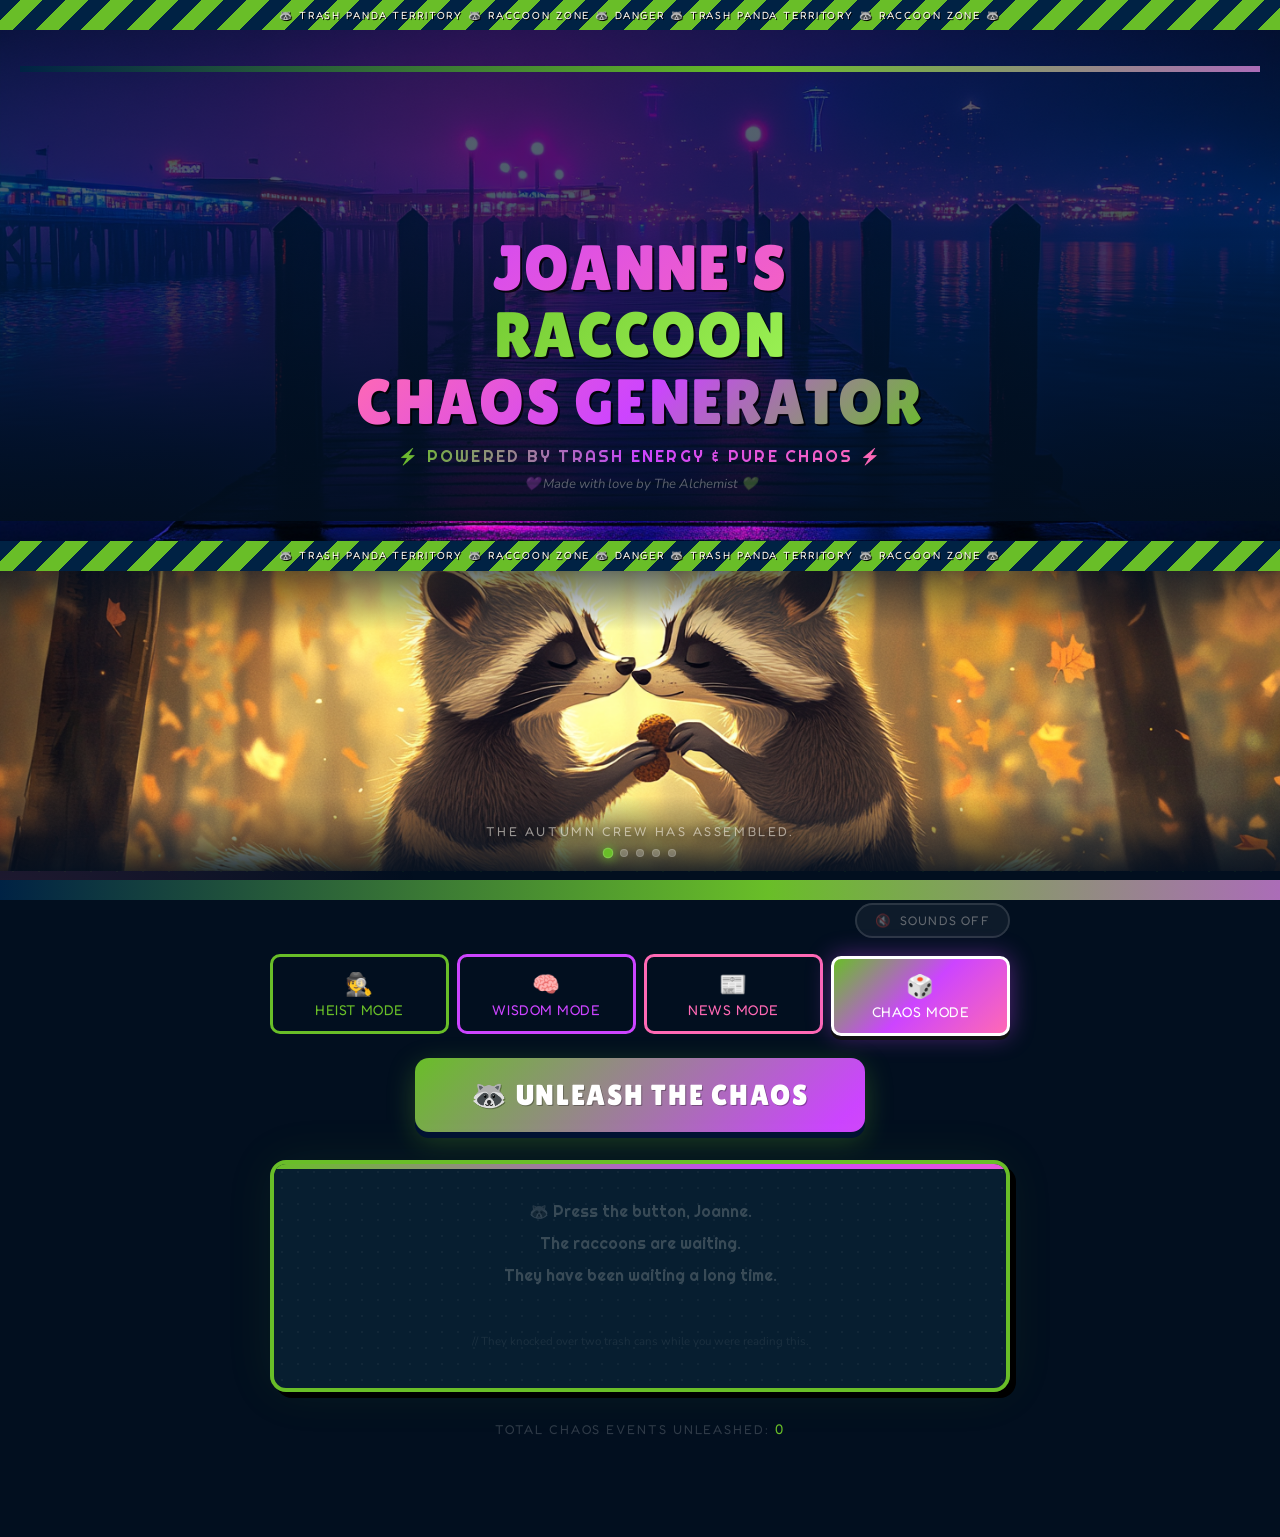
==== commit 21e7be8c: "Cycle all 7 Seattle images in header bg, slow raccoon parade - Header background crossfades through " ====
--- a/index.html
+++ b/index.html
@@ -32,6 +32,16 @@
   <!-- HEADER                           -->
   <!-- ════════════════════════════════ -->
   <header>
+    <!-- SEATTLE BACKGROUND SLIDESHOW -->
+    <div class="header-bg">
+      <div class="header-bg-slide active" style="background-image:url('assets/images/seattle-1.png')"></div>
+      <div class="header-bg-slide"        style="background-image:url('assets/images/seattle-2.png')"></div>
+      <div class="header-bg-slide"        style="background-image:url('assets/images/seattle-3.png')"></div>
+      <div class="header-bg-slide"        style="background-image:url('assets/images/seattle-4.png')"></div>
+      <div class="header-bg-slide"        style="background-image:url('assets/images/seattle-5.png')"></div>
+      <div class="header-bg-slide"        style="background-image:url('assets/images/seattle-6.png')"></div>
+      <div class="header-bg-slide"        style="background-image:url('assets/images/seattle-7.png')"></div>
+    </div>
     <div class="tape"></div>
     <div class="header-inner">
       <div class="hawks-stripe"></div>
--- a/style.css
+++ b/style.css
@@ -58,6 +58,7 @@
 /* TAPE               */
 /* ═══════════════════ */
 .tape {
+  position: relative; z-index: 1;
   height: 30px;
   background: repeating-linear-gradient(
     -45deg,
@@ -81,8 +82,25 @@
 /* ═══════════════════ */
 header { position: relative; z-index: 2; overflow: hidden; }
 
+/* SEATTLE BG SLIDESHOW */
+.header-bg {
+  position: absolute; inset: 0; z-index: 0;
+}
+.header-bg-slide {
+  position: absolute; inset: 0;
+  background-size: cover; background-position: center;
+  opacity: 0;
+  transition: opacity 2.5s ease;
+}
+.header-bg-slide.active { opacity: 1; }
+
 .header-inner {
-  background: linear-gradient(180deg, #000d1a 0%, rgba(0,34,68,.95) 40%, var(--bg) 100%);
+  background: linear-gradient(180deg,
+    rgba(0,8,18,.62)   0%,
+    rgba(0,22,50,.70) 35%,
+    rgba(2,15,31,.94) 100%
+  );
+  position: relative; z-index: 1;
   padding: 36px 20px 0;
   display: flex; flex-direction: column;
   align-items: center; text-align: center;
